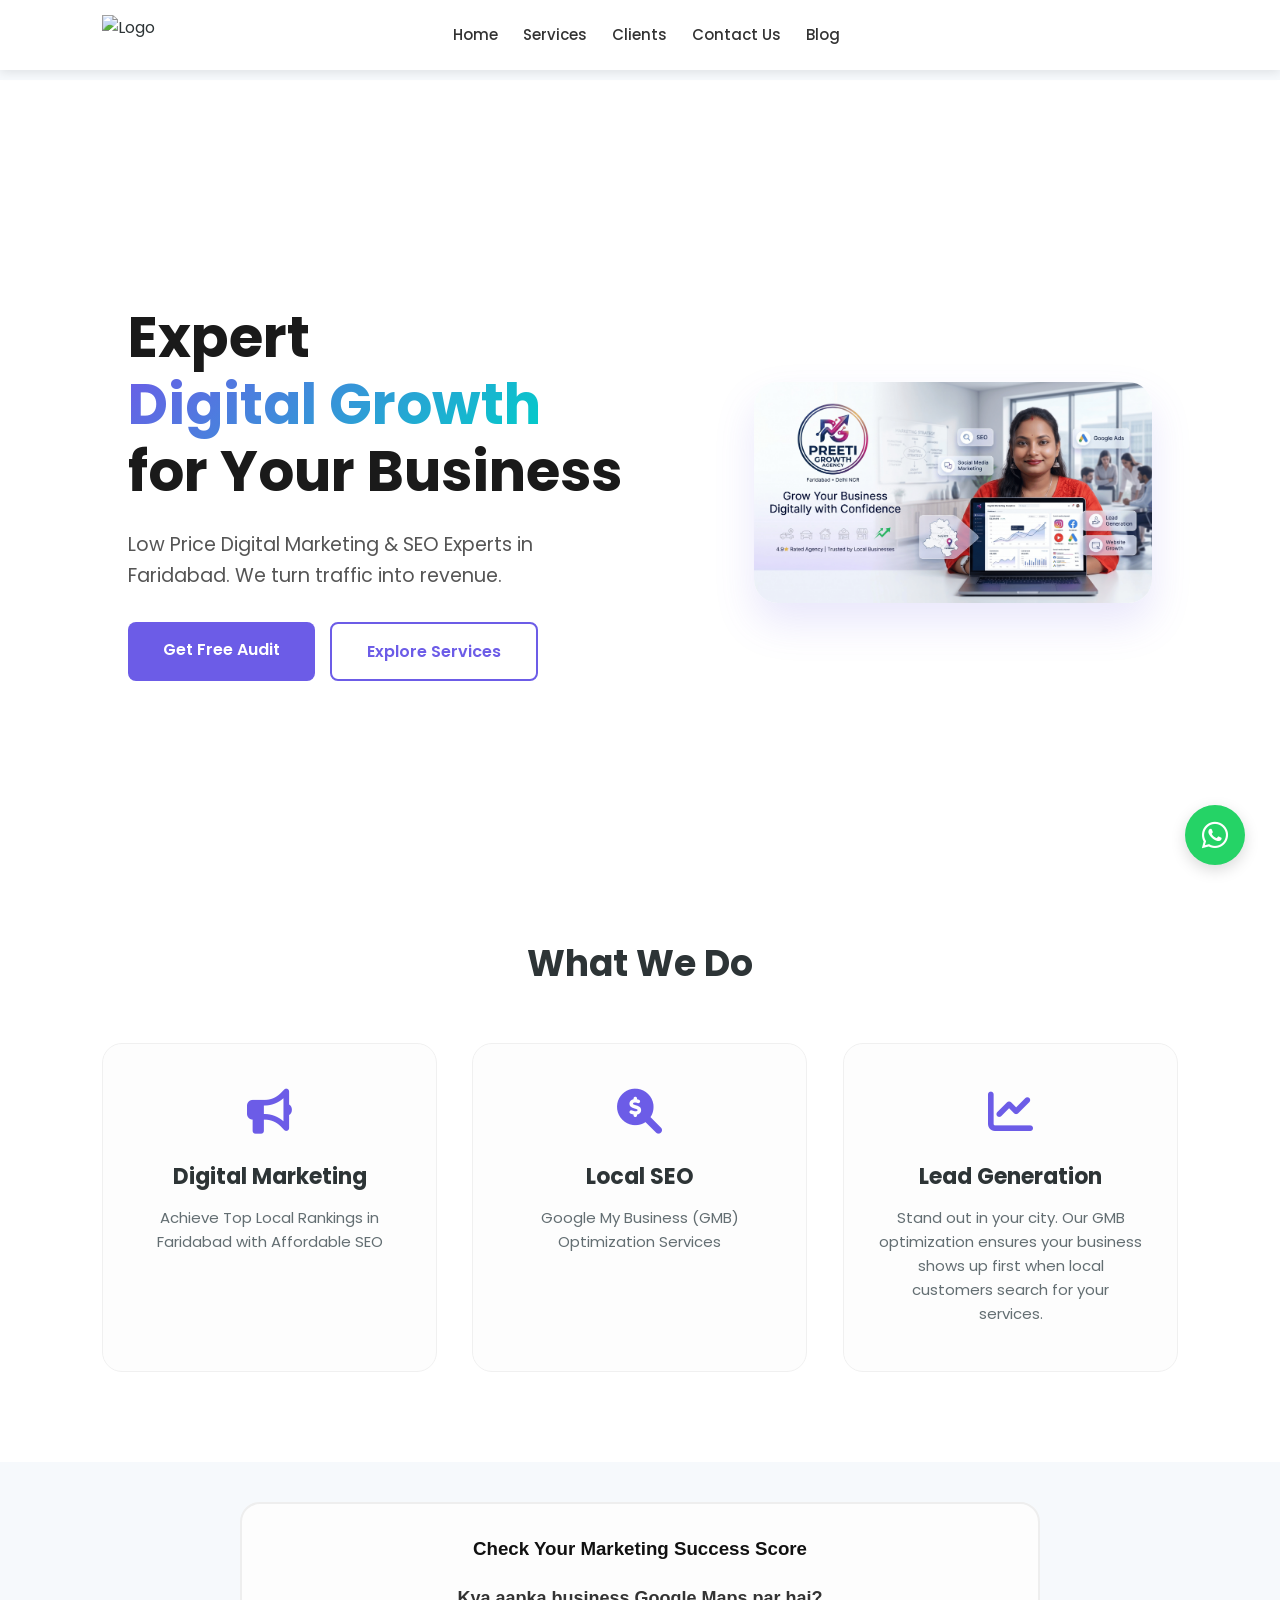
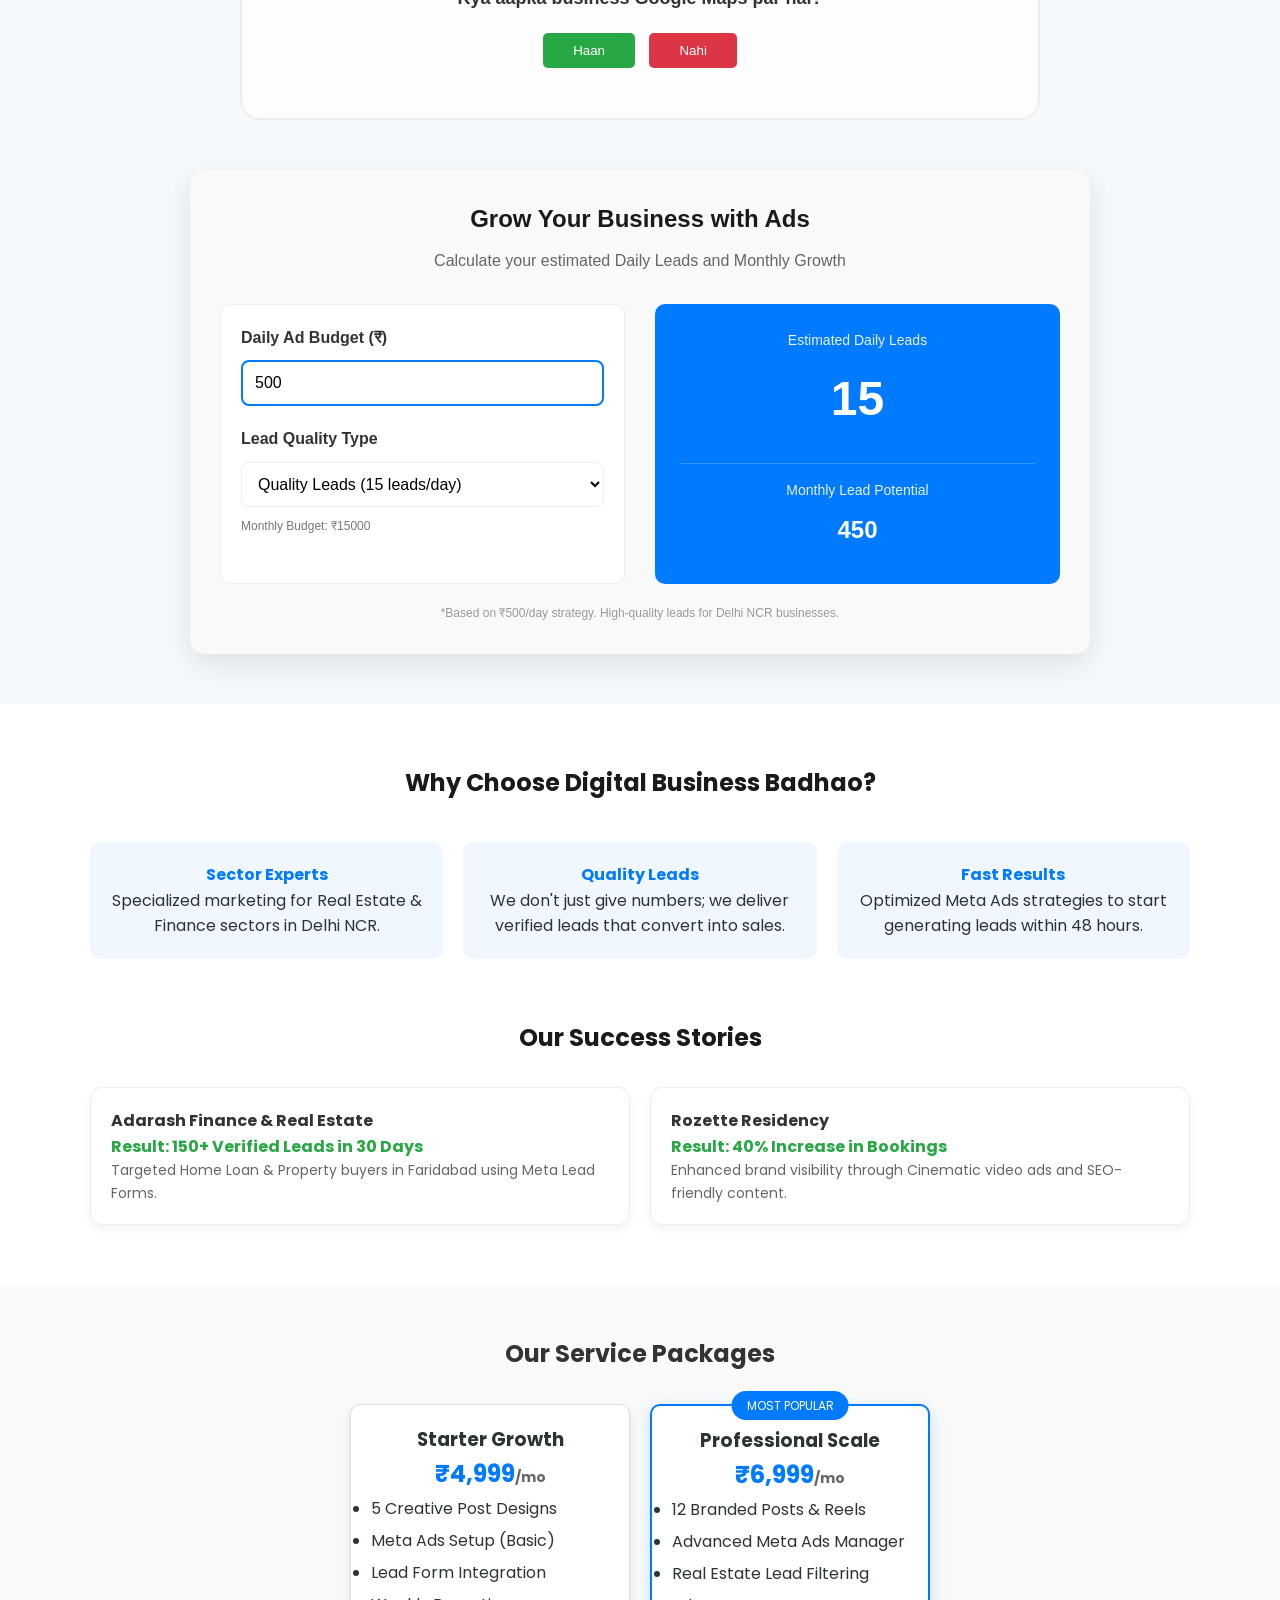
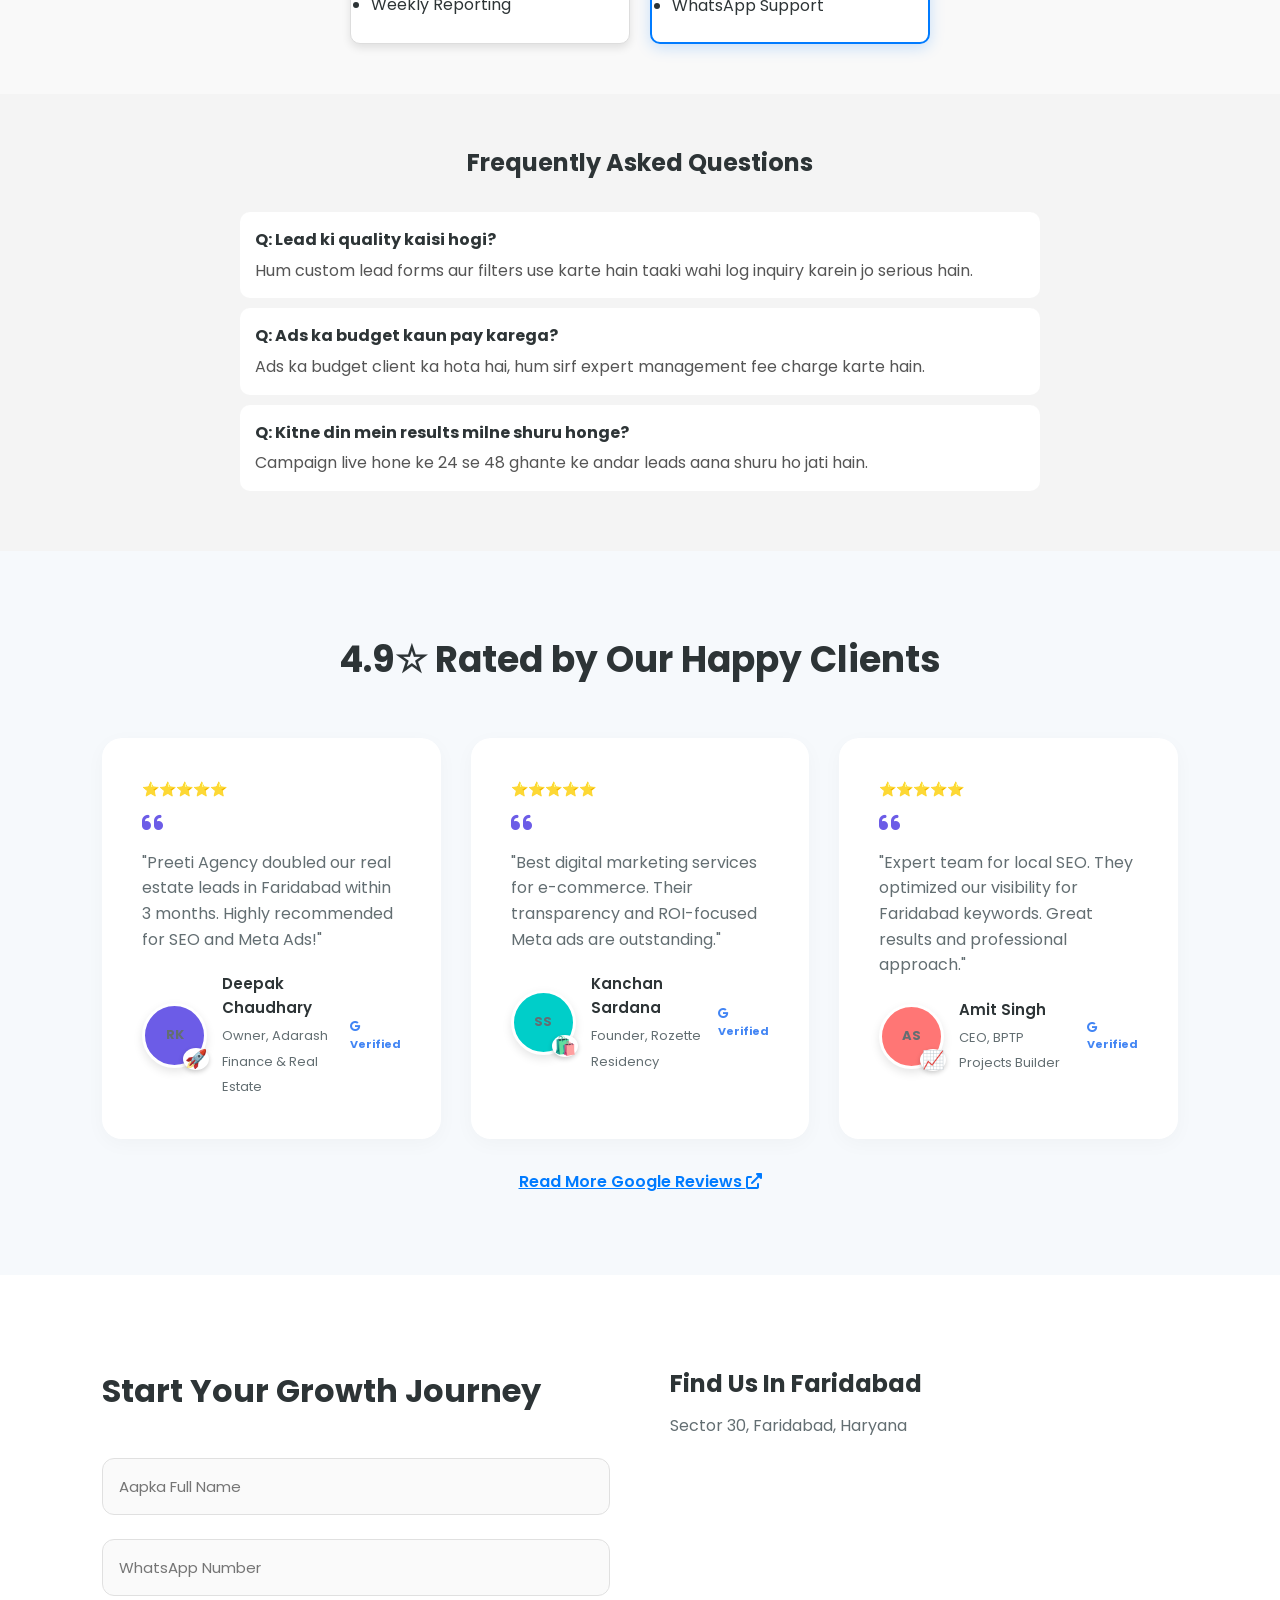
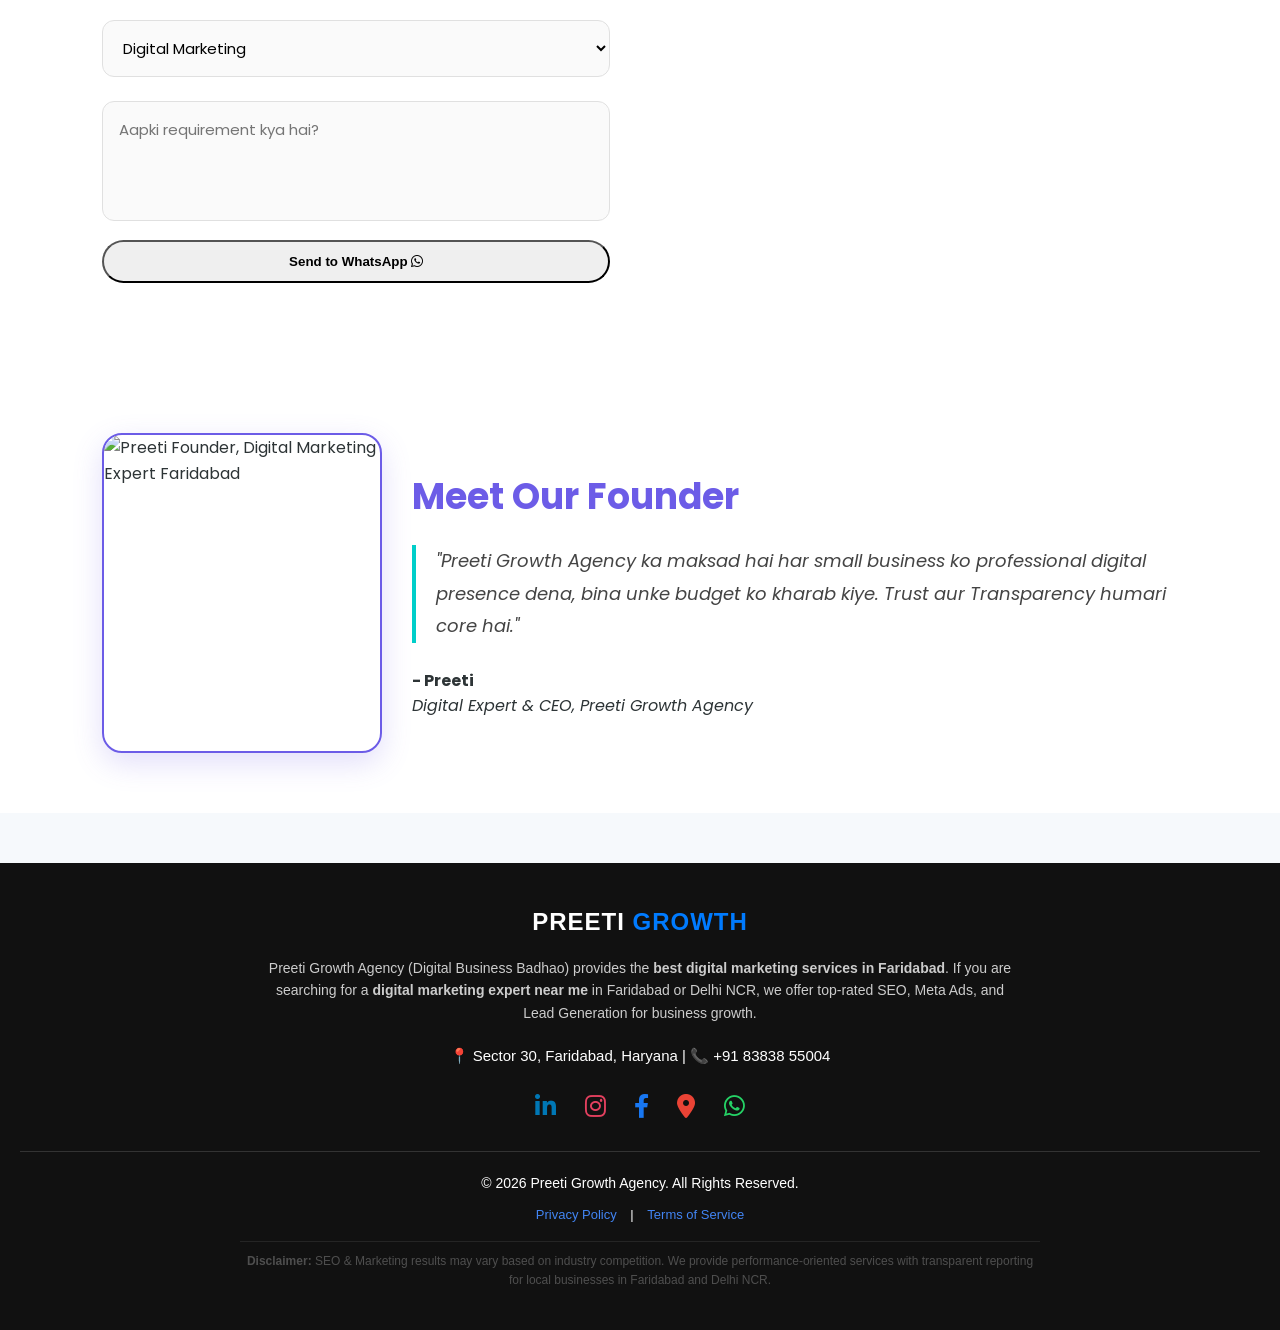
==== index.html @ 0ec77d04 "Update index.html" ====
<!DOCTYPE html>
<html lang="hi">

<head>
    <!--
=======================================================
  PREETI GROWTH AGENCY — SEO HEAD TAGS
  Yeh poora block apni index.html ki <head> tag mein
  paste karo — existing <title> tag ke UPAR.
=======================================================
-->


<!-- ✅ 1. PRIMARY SEO META TAGS -->
<meta charset="UTF-8" />
<meta name="viewport" content="width=device-width, initial-scale=1.0" />

<title>Best Digital Marketing Agency in Faridabad | SEO & Lead Generation | Preeti Growth Agency</title>

<meta name="description" content="Faridabad ki #1 Digital Marketing Agency — Local SEO, Meta Ads aur Lead Generation mein expert. Real Estate & Finance businesses ke liye verified leads 48 ghante mein. Free SEO Audit call karein: +91 83838 55004." />

<meta name="keywords" content="digital marketing agency Faridabad, SEO expert Faridabad, local SEO Delhi NCR, Meta Ads Faridabad, Google My Business optimization, real estate leads Faridabad, lead generation Delhi NCR, digital marketing expert near me" />

<meta name="author" content="Preeti — Preeti Growth Agency" />
<meta name="robots" content="index, follow, max-snippet:-1, max-image-preview:large, max-video-preview:-1" />
<meta name="theme-color" content="#1a56db" />

<!-- ✅ 2. CANONICAL URL — Duplicate content se bachao -->
<link rel="canonical" href="https://digital-business-badhao.github.io/preeti-growth-agency/" />

<!-- ✅ 3. SITEMAP REFERENCE -->
<link rel="sitemap" type="application/xml" href="https://digital-business-badhao.github.io/preeti-growth-agency/sitemap.xml" />

<!-- ✅ 4. OPEN GRAPH TAGS — WhatsApp, Facebook, LinkedIn sharing ke liye -->
<meta property="og:type" content="website" />
<meta property="og:site_name" content="Preeti Growth Agency" />
<meta property="og:title" content="Best Digital Marketing Agency in Faridabad | Preeti Growth Agency" />
<meta property="og:description" content="Faridabad ki #1 Digital Marketing Agency — Local SEO, Meta Ads aur Lead Generation. Real Estate & Finance ke liye verified leads 48 ghante mein. Free Audit lein!" />
<meta property="og:url" content="https://digital-business-badhao.github.io/preeti-growth-agency/" />
<meta property="og:image" content="https://digital-business-badhao.github.io/preeti-growth-agency/hero.png" />
<meta property="og:image:width" content="1200" />
<meta property="og:image:height" content="630" />
<meta property="og:locale" content="hi_IN" />

<!-- ✅ 5. TWITTER CARD TAGS -->
<meta name="twitter:card" content="summary_large_image" />
<meta name="twitter:title" content="Best Digital Marketing Agency in Faridabad | Preeti Growth Agency" />
<meta name="twitter:description" content="Local SEO, Meta Ads aur Lead Generation — Faridabad aur Delhi NCR mein. 48 ghante mein leads. Free Audit!" />
<meta name="twitter:image" content="https://digital-business-badhao.github.io/preeti-growth-agency/hero.png" />

<!-- ✅ 6. GEO META TAGS — Local SEO ke liye extra boost -->
<meta name="geo.region" content="IN-HR" />
<meta name="geo.placename" content="Faridabad, Haryana" />
<meta name="geo.position" content="28.4089;77.3178" />
<meta name="ICBM" content="28.4089, 77.3178" />

<!-- ✅ 7. LOCALBUSINESS SCHEMA — Google Local Search ke liye SABSE IMPORTANT -->
<script type="application/ld+json">
{
  "@context": "https://schema.org",
  "@type": "LocalBusiness",
  "@id": "https://digital-business-badhao.github.io/preeti-growth-agency/#business",
  "name": "Preeti Growth Agency",
  "alternateName": "Digital Business Badhao",
  "description": "Preeti Growth Agency Faridabad ki leading digital marketing agency hai jo Local SEO, Meta Ads, Google My Business optimization aur Lead Generation mein specialize karti hai — khaas taur par Real Estate aur Finance sectors ke liye.",
  "url": "https://digital-business-badhao.github.io/preeti-growth-agency/",
  "logo": "https://digital-business-badhao.github.io/preeti-growth-agency/logo.png",
  "image": "https://digital-business-badhao.github.io/preeti-growth-agency/hero.png",
  "telephone": "+918383855004",
  "email": "preetigrowthagency@gmail.com",
  "foundingDate": "2022",
  "priceRange": "₹999 - ₹49,999",
  "currenciesAccepted": "INR",
  "paymentAccepted": "Cash, UPI, Bank Transfer",
"address": {
    "@type": "PostalAddress",
    "streetAddress": "Sector 30 Police Line",
    "addressLocality": "Faridabad",
    "addressRegion": "Haryana",
    "postalCode": "121003",
    "addressCountry": "IN"
  },
  "geo": {
    "@type": "GeoCoordinates",
    "latitude": 28.4089,
    "longitude": 77.3178
  },
  "areaServed": [
    {
      "@type": "City",
      "name": "Faridabad"
    },
    {
      "@type": "City",
      "name": "Delhi"
    },
    {
      "@type": "City",
      "name": "Gurgaon"
    },
    {
      "@type": "State",
      "name": "Delhi NCR"
    }
  ],
  "serviceType": [
    "Digital Marketing",
    "Local SEO",
    "Google My Business Optimization",
    "Meta Ads Management",
    "Lead Generation",
    "Social Media Marketing"
  ],
  "hasOfferCatalog": {
    "@type": "OfferCatalog",
    "name": "Digital Marketing Packages",
    "itemListElement": [
      {
        "@type": "Offer",
        "name": "Starter Growth Package",
        "description": "5 Creative Posts, Meta Ads Setup, Lead Form Integration, Weekly Reporting",
        "price": "4999",
        "priceCurrency": "INR",
        "billingIncrement": "Monthly"
      },
      {
        "@type": "Offer",
        "name": "Professional Scale Package",
        "description": "12 Branded Posts & Reels, Advanced Meta Ads, Real Estate Lead Filtering, WhatsApp Support",
        "price": "6999",
        "priceCurrency": "INR",
        "billingIncrement": "Monthly"
      }
    ]
  },
  "aggregateRating": {
    "@type": "AggregateRating",
    "ratingValue": "4.9",
    "reviewCount": "47",
    "bestRating": "5",
    "worstRating": "1"
  },
  "review": [
    {
      "@type": "Review",
      "author": {"@type": "Person", "name": "Deepak Chaudhary"},
      "reviewRating": {"@type": "Rating", "ratingValue": "5"},
      "reviewBody": "Preeti Agency doubled our real estate leads in Faridabad within 3 months. Highly recommended for SEO and Meta Ads!"
    },
    {
      "@type": "Review",
      "author": {"@type": "Person", "name": "Kanchan Sardana"},
      "reviewRating": {"@type": "Rating", "ratingValue": "5"},
      "reviewBody": "Best digital marketing services. Their transparency and ROI-focused Meta ads are outstanding."
    },
    {
      "@type": "Review",
      "author": {"@type": "Person", "name": "Amit Singh"},
      "reviewRating": {"@type": "Rating", "ratingValue": "5"},
      "reviewBody": "Expert team for local SEO. They optimized our visibility for Faridabad keywords. Great results."
    }
  ],
  "sameAs": [
    "https://wa.me/918383855004",
    "https://share.google/wjvXsc9gwexzBMSoy"
  ],
  "openingHoursSpecification": [
    {
      "@type": "OpeningHoursSpecification",
      "dayOfWeek": ["Monday","Tuesday","Wednesday","Thursday","Friday","Saturday"],
      "opens": "09:00",
      "closes": "19:00"
    }
  ]
}
</script>

<!-- ✅ 8. ORGANIZATION SCHEMA — Brand authority ke liye -->
<script type="application/ld+json">
{
  "@context": "https://schema.org",
  "@type": "Organization",
  "name": "Preeti Growth Agency",
  "url": "https://digital-business-badhao.github.io/preeti-growth-agency/",
  "logo": "https://digital-business-badhao.github.io/preeti-growth-agency/logo.png",
  "contactPoint": {
    "@type": "ContactPoint",
    "telephone": "+918383855004",
    "contactType": "customer service",
    "areaServed": "IN",
    "availableLanguage": ["Hindi", "English"]
  },
  "founder": {
    "@type": "Person",
    "name": "Preeti",
    "jobTitle": "Digital Expert & CEO",
    "image": "https://digital-business-badhao.github.io/preeti-growth-agency/founder.png",
    "worksFor": {
      "@type": "Organization",
      "name": "Preeti Growth Agency"
    }
  }
}
</script>

<!-- ✅ 9. FAQPAGE SCHEMA — Google Featured Snippets ke liye -->
<script type="application/ld+json">
{
  "@context": "https://schema.org",
  "@type": "FAQPage",
  "mainEntity": [
    {
      "@type": "Question",
      "name": "Lead ki quality kaisi hogi?",
      "acceptedAnswer": {
        "@type": "Answer",
        "text": "Hum custom lead forms aur filters use karte hain taaki wahi log inquiry karein jo serious hain. Har lead verify ki jaati hai aur sirf interested buyers aaptak pahunchte hain."
      }
    },
    {
      "@type": "Question",
      "name": "Ads ka budget kaun pay karega?",
      "acceptedAnswer": {
        "@type": "Answer",
        "text": "Ads ka budget client ka apna hota hai — aap directly Facebook ya Google ko pay karte hain. Preeti Growth Agency sirf expert management fee charge karti hai. Koi hidden charges nahi."
      }
    },
    {
      "@type": "Question",
      "name": "Kitne din mein results milne shuru honge?",
      "acceptedAnswer": {
        "@type": "Answer",
        "text": "Meta Ads campaign live hone ke 24 se 48 ghante ke andar leads aana shuru ho jati hain. Local SEO ke results 30 se 90 din mein dikhna shuru hote hain."
      }
    },
    {
      "@type": "Question",
      "name": "Kya Preeti Growth Agency Faridabad mein based hai?",
      "acceptedAnswer": {
        "@type": "Answer",
        "text": "Haan, Preeti Growth Agency Sector 30, Faridabad, Haryana mein based hai aur poore Delhi NCR mein services provide karti hai."
      }
    }
  ]
}
</script>
<!-- ======= END OF SEO HEAD TAGS ======= -->
    <meta charset="UTF-8">
    <meta name="viewport" content="width=device-width, initial-scale=1.0">

    <title>Best Digital Marketing Services in Faridabad & Delhi NCR | Preeti Growth Agency</title>

    <link rel="canonical" href="https://digital-business-badhao.github.io/preeti-growth-agency/" />
    <meta name="description" content="Looking for the best digital marketing services in Faridabad? Preeti Growth Agency provides top-rated SEO, Meta Ads, and Lead Generation in Delhi NCR.">
    <meta name="keywords" content="Best digital marketing services in Faridabad, SEO expert Faridabad, Preeti Growth Agency, Lead Generation Faridabad">
    <meta name="google-site-verification" content="google980b5b5f5183d92d.html" />

    <meta property="og:title" content="Preeti Growth Agency | Marketing & SEO Services">
    <meta property="og:description" content="Get high-quality leads for your real estate and finance business with our expert digital marketing services.">
    <meta property="og:image" content="https://digital-business-badhao.github.io/preeti-growth-agency/og-image.png">
    <meta property="og:url" content="https://digital-business-badhao.github.io/preeti-growth-agency/">
    <meta property="og:type" content="website">

    <link rel="icon" type="image/x-icon" href="favicon.ico">

    <link rel="preconnect" href="https://fonts.googleapis.com">
    <link rel="preconnect" href="https://fonts.gstatic.com" crossorigin>
    <link href="https://fonts.googleapis.com/css2?family=Poppins:wght@300;400;600;700&display=swap" rel="stylesheet">
    
    <link rel="stylesheet" href="https://cdnjs.cloudflare.com/ajax/libs/font-awesome/6.0.0/css/all.min.css">
    <link href="https://unpkg.com/aos@2.3.1/dist/aos.css" rel="stylesheet">
    <link rel="stylesheet" href="style.css">

    <script async src="https://www.googletagmanager.com/gtag/js?id=G-XXXXXXXXXX"></script>
    <script>
        window.dataLayer = window.dataLayer || [];
        function gtag() { dataLayer.push(arguments); }
        gtag('js', new Date());
        gtag('config', 'G-XXXXXXXXXX');
    </script>

    <script type="application/ld+json">
    [
      {
        "@context": "https://schema.org",
        "@type": "LocalBusiness",
        "name": "Digital Business Badhao - Preeti Growth Agency",
        "image": "https://digital-business-badhao.github.io/preeti-growth-agency/logo.png",
        "url": "https://digital-business-badhao.github.io/preeti-growth-agency/",
        "telephone": "+91 83838 55004",
        "priceRange": "₹999 - ₹49,999",
        "currenciesAccepted": "INR"
        "address": {
          "@type": "PostalAddress",
          "streetAddress": "Sec 30 Police Line Tower No 7, Near Cid Building",
          "addressLocality": "Faridabad",
          "addressRegion": "Haryana",
          "postalCode": "121003",
          "addressCountry": "IN"
        },
        "geo": {
          "@type": "GeoCoordinates",
          "latitude": "28.4171529",
          "longitude": "77.3095956"
        },
        "aggregateRating": {
          "@type": "AggregateRating",
          "ratingValue": "4.9",
          "reviewCount": "925"
        },
        "sameAs": [
          "https://www.facebook.com/share/1DQxj7EZkw/",
          "https://www.instagram.com/digital_business_badhao",
          "https://www.linkedin.com/in/preeti-digital-business-badhao-380864380"
        ]
      },
      {
        "@context": "https://schema.org",
        "@type": "FAQPage",
        "mainEntity": [
          {
            "@type": "Question",
            "name": "What digital marketing services do you provide in Faridabad?",
            "acceptedAnswer": {
              "@type": "Answer",
              "text": "We provide expert SEO, Social Media Marketing, Meta Ads, and Local SEO services designed to generate high-quality leads."
            }
          }
        ]
      }
    ]
    </script>
</head>
    <!-- ===== NAVBAR ===== -->
   <nav class="navbar" style="display: flex; justify-content: space-between; align-items: center; padding: 15px 8%; background: #fff; position: fixed; width: 100%; top: 0; left: 0; z-index: 1000; box-shadow: 0 2px 10px rgba(0,0,0,0.1); box-sizing: border-box;">
    
    <div class="logo-container" style="flex: 0 0 auto;">
        <img src="logo.png" alt="Logo" style="height: 40px;">
    </div>

    <ul class="nav-links" style="display: flex; list-style: none; gap: 25px; margin: 0 auto; padding: 0;">
        <li><a href="#home" style="text-decoration: none; color: #333; font-weight: 500;">Home</a></li>
        <li><a href="#services" style="text-decoration: none; color: #333; font-weight: 500;">Services</a></li>
        <li><a href="#testimonials" style="text-decoration: none; color: #333; font-weight: 500;">Clients</a></li>
        <li><a href="contact.html" style="text-decoration: none; color: #333; font-weight: 500;">Contact Us</a></li>
        <li><a href="blog.html" style="text-decoration: none; color: #333; font-weight: 500;">Blog</a></li>
    </ul>

    <div style="width: 40px;" class="nav-spacer"></div>
</nav>
    
    <!-- ===== HERO ===== -->
  <section id="home" class="hero"
    style="display: flex; align-items: center; justify-content: space-between; flex-wrap: nowrap; padding: 120px 10% 60px; gap: 30px; background: #ffffff;">

    <div class="hero-content" style="flex: 1.2; min-width: 320px;">
        <h1 style="font-size: 3.5rem; color: #1a1a1a; line-height: 1.2; margin-bottom: 20px;">
            Expert <br>
            <span style="color: #6c5ce7;">Digital Growth</span><br>
            for Your Business
        </h1>
        <p style="font-size: 1.2rem; color: #555; margin-bottom: 30px; max-width: 500px;">
            Low Price Digital Marketing & SEO Experts in Faridabad. We turn traffic into revenue.
        </p>

        <div class="hero-btns" style="display: flex; gap: 15px; flex-wrap: wrap;">
            <a href="#contact" class="btn-primary"
                style="padding: 15px 35px; background: #6c5ce7; color: white; border-radius: 8px; text-decoration: none; font-weight: 600; transition: 0.3s;">Get
                Free Audit</a>
            <a href="#services" class="btn-secondary"
                style="padding: 15px 35px; border: 2px solid #6c5ce7; color: #6c5ce7; border-radius: 8px; text-decoration: none; font-weight: 600; transition: 0.3s;">Explore
                Services</a>
        </div>
    </div> <div class="hero-image" data-aos="fade-left" style="flex: 0.8; display: flex; justify-content: flex-end;">
        <img src="hero.png" alt="Preeti Founder, Digital Marketing Expert Faridabad" 
             style="width: 100%; max-width: 480px; border-radius: 24px; box-shadow: 0 20px 40px rgba(108, 92, 231, 0.15);">
    </div>

    <style>
        /* Mobile View Fix */
        @media (max-width: 991px) {
            .hero {
                flex-wrap: wrap !important;
                padding: 120px 5% 40px !important;
                text-align: center;
            }
            .hero-content {
                margin-bottom: 40px;
                flex: 1 1 100%;
            }
            .hero-image {
                justify-content: center !important;
                flex: 1 1 100%;
            }
            .hero-btns {
                justify-content: center;
            }
            h1 {
                font-size: 2.5rem !important;
            }
        }
    </style>
</section>
    <!-- ===== SERVICES ===== -->
    <section id="services" class="services">
        <h2 data-aos="fade-down">What We Do</h2>
        <div class="service-container">
            <div class="service-card" data-aos="flip-left">
                <i class="fas fa-bullhorn"></i>
                <h3>Digital Marketing</h3>
                <p>Achieve Top Local Rankings in Faridabad with Affordable SEO</p>
            </div>
            <div class="service-card" data-aos="flip-left" data-aos-delay="100">
                <i class="fas fa-search-dollar"></i>
                <h3>Local SEO</h3>
                <p>Google My Business (GMB) Optimization Services</p>
            </div>
            <div class="service-card" data-aos="flip-left" data-aos-delay="200">
                <i class="fas fa-chart-line"></i>
                <h3>Lead Generation</h3>
                <p>Stand out in your city. Our GMB optimization ensures your business shows up first when local customers search for your services.</p>
            </div>
        </div>
    </section>

    <!-- ===== MARKETING QUIZ ===== -->
    <section
        style="max-width: 800px; margin: 40px auto; padding: 30px; background: #fdfdfd; border: 2px solid #eee; border-radius: 20px; font-family: sans-serif; box-sizing: border-box;">
        <h3 style="text-align: center; color: #111;">Check Your Marketing Success Score</h3>
        <div id="quiz-container">
            <div id="question-box" style="text-align: center; padding: 20px;">
                <p id="question-text" style="font-size: 18px; font-weight: bold; color: #333;">Kya aapka business Google
                    Maps par hai?</p>
                <div style="margin-top: 20px;">
                    <button onclick="nextQuestion(20)"
                        style="padding: 10px 30px; background: #28a745; color: white; border: none; border-radius: 5px; cursor: pointer; margin-right: 10px;">Haan</button>
                    <button onclick="nextQuestion(0)"
                        style="padding: 10px 30px; background: #dc3545; color: white; border: none; border-radius: 5px; cursor: pointer;">Nahi</button>
                </div>
            </div>
        </div>
        <div id="score-result" style="display:none; text-align: center; padding: 20px;">
            <h2 style="color: #007bff;">Aapka Score: <span id="final-score">0</span>%</h2>
            <p id="score-msg" style="color: #555;"></p>
            <!-- ✅ Real phone number added -->
            <a href="tel:+918383855004"
                style="display: inline-block; margin-top: 15px; padding: 12px 25px; background: #111; color: #fff; text-decoration: none; border-radius: 5px; font-weight: bold;">Free
                Audit Call Book Karein</a>
        </div>
    </section>

    <!-- ===== ROI CALCULATOR ===== -->
    <section
        style="max-width: 900px; width: 100%; margin: 50px auto; padding: 30px; background: #f9f9f9; border-radius: 15px; box-shadow: 0 10px 30px rgba(0,0,0,0.1); font-family: sans-serif; box-sizing: border-box;">
        <div style="text-align: center; margin-bottom: 30px;">
            <h2 style="color: #1a1a1a; margin-bottom: 10px;">Grow Your Business with Ads</h2>
            <p style="color: #666;">Calculate your estimated Daily Leads and Monthly Growth</p>
        </div>
        <div style="display: grid; grid-template-columns: repeat(auto-fit, minmax(250px, 1fr)); gap: 30px;">
            <div style="background: #fff; padding: 20px; border-radius: 10px; border: 1px solid #eee;">
                <label style="display: block; font-weight: bold; margin-bottom: 10px; color: #333;">Daily Ad Budget
                    (₹)</label>
                <input type="number" id="budget" value="500" oninput="calculateROI()"
                    style="width: 100%; padding: 12px; border: 2px solid #007bff; border-radius: 8px; font-size: 16px; box-sizing: border-box; outline: none;">
                <label
                    style="display: block; font-weight: bold; margin-top: 20px; margin-bottom: 10px; color: #333;">Lead
                    Quality Type</label>
                <select id="quality" onchange="calculateROI()"
                    style="width: 100%; padding: 12px; border: 1px solid #eee; border-radius: 8px; font-size: 16px; background: white;">
                    <option value="33.33" selected>Quality Leads (15 leads/day)</option>
                    <option value="100">Premium Real Estate (5 leads/day)</option>
                    <option value="166.66">Ultra-Premium Buyers (3 leads/day)</option>
                </select>
                <p style="font-size: 12px; color: #777; margin-top: 10px;">Monthly Budget: ₹<span
                        id="monthly-budget">15000</span></p>
            </div>
            <div
                style="background: #007bff; color: white; padding: 25px; border-radius: 10px; text-align: center; display: flex; flex-direction: column; justify-content: center;">
                <p style="margin: 0; font-size: 14px; opacity: 0.9;">Estimated Daily Leads</p>
                <h2 id="leads-output" style="margin: 10px 0; font-size: 48px;">15</h2>
                <hr style="border: 0; border-top: 1px solid rgba(255,255,255,0.2); width: 100%; margin: 15px 0;">
                <p style="margin: 0; font-size: 14px; opacity: 0.9;">Monthly Lead Potential</p>
                <h2 id="monthly-output" style="margin: 10px 0;">450</h2>
            </div>
        </div>
        <p style="text-align: center; font-size: 12px; color: #999; margin-top: 20px;">*Based on ₹500/day strategy.
            High-quality leads for Delhi NCR businesses.</p>
    </section>

    <!-- ===== WHY CHOOSE US ===== -->
    <section style="padding: 60px 20px; background: #ffffff; font-family: 'Poppins', sans-serif;">
        <div style="max-width: 1100px; margin: auto;">
            <h2 style="text-align: center; color: #1a1a1a; margin-bottom: 40px;">Why Choose Digital Business Badhao?
            </h2>
            <div style="display: flex; flex-wrap: wrap; gap: 20px; justify-content: center; margin-bottom: 60px;">
                <div
                    style="flex: 1; min-width: 250px; padding: 20px; border-radius: 10px; background: #f0f7ff; text-align: center;">
                    <h4 style="color: #007bff;">Sector Experts</h4>
                    <p>Specialized marketing for Real Estate & Finance sectors in Delhi NCR.</p>
                </div>
                <div
                    style="flex: 1; min-width: 250px; padding: 20px; border-radius: 10px; background: #f0f7ff; text-align: center;">
                    <h4 style="color: #007bff;">Quality Leads</h4>
                    <p>We don't just give numbers; we deliver verified leads that convert into sales.</p>
                </div>
                <div
                    style="flex: 1; min-width: 250px; padding: 20px; border-radius: 10px; background: #f0f7ff; text-align: center;">
                    <h4 style="color: #007bff;">Fast Results</h4>
                    <p>Optimized Meta Ads strategies to start generating leads within 48 hours.</p>
                </div>
            </div>

            <h2 style="text-align: center; color: #1a1a1a; margin-bottom: 30px;">Our Success Stories</h2>
            <div style="display: grid; grid-template-columns: repeat(auto-fit, minmax(300px, 1fr)); gap: 20px;">
                <div
                    style="border: 1px solid #eee; border-radius: 12px; overflow: hidden; background: #fff; box-shadow: 0 4px 10px rgba(0,0,0,0.05);">
                    <div style="padding: 20px;">
                        <h4 style="margin: 0; color: #333;">Adarash Finance & Real Estate</h4>
                        <p style="color: #28a745; font-weight: bold;">Result: 150+ Verified Leads in 30 Days</p>
                        <p style="font-size: 14px; color: #666;">Targeted Home Loan & Property buyers in Faridabad using
                            Meta Lead Forms.</p>
                    </div>
                </div>
                <div
                    style="border: 1px solid #eee; border-radius: 12px; overflow: hidden; background: #fff; box-shadow: 0 4px 10px rgba(0,0,0,0.05);">
                    <div style="padding: 20px;">
                        <h4 style="margin: 0; color: #333;">Rozette Residency</h4>
                        <p style="color: #28a745; font-weight: bold;">Result: 40% Increase in Bookings</p>
                        <p style="font-size: 14px; color: #666;">Enhanced brand visibility through Cinematic video ads
                            and SEO-friendly content.</p>
                    </div>
                </div>
            </div>
        </div>
    </section>

    <!-- ===== PRICING ===== -->
    <section id="pricing" style="padding: 50px 20px; text-align: center; background: #f9f9f9;">
        <h2 style="color: #333;">Our Service Packages</h2>
        <div style="display: flex; flex-wrap: wrap; justify-content: center; gap: 20px; margin-top: 30px;">
            <div
                style="border: 1px solid #ddd; padding: 20px; width: 280px; border-radius: 10px; background: white; box-shadow: 0 4px 8px rgba(0,0,0,0.1);">
                <h3>Starter Growth</h3>
                <p style="font-size: 24px; font-weight: bold; color: #007bff;">₹4,999<span
                        style="font-size: 14px; color: #666;">/mo</span></p>
                <ul style="text-align: left; line-height: 2;">
                    <li>5 Creative Post Designs</li>
                    <li>Meta Ads Setup (Basic)</li>
                    <li>Lead Form Integration</li>
                    <li>Weekly Reporting</li>
                </ul>
            </div>
            <div
                style="border: 2px solid #007bff; padding: 20px; width: 280px; border-radius: 10px; background: white; box-shadow: 0 4px 15px rgba(0,123,255,0.2); position: relative;">
                <span
                    style="position: absolute; top: -15px; left: 50%; transform: translateX(-50%); background: #007bff; color: white; padding: 5px 15px; border-radius: 20px; font-size: 12px;">MOST
                    POPULAR</span>
                <h3>Professional Scale</h3>
                <p style="font-size: 24px; font-weight: bold; color: #007bff;">₹6,999<span
                        style="font-size: 14px; color: #666;">/mo</span></p>
                <ul style="text-align: left; line-height: 2;">
                    <li>12 Branded Posts & Reels</li>
                    <li>Advanced Meta Ads Manager</li>
                    <li>Real Estate Lead Filtering</li>
                    <li>WhatsApp Support</li>
                </ul>
            </div>
        </div>
    </section>

    <!-- ===== FAQ ===== -->
    <section style="padding: 50px 20px; background: #f4f4f4;">
        <div style="max-width: 800px; margin: auto;">
            <h2 style="text-align: center; margin-bottom: 30px;">Frequently Asked Questions</h2>
            <div style="background: white; border-radius: 10px; padding: 15px; margin-bottom: 10px;">
                <strong>Q: Lead ki quality kaisi hogi?</strong>
                <p style="margin-top: 5px; color: #555;">Hum custom lead forms aur filters use karte hain taaki wahi log
                    inquiry karein jo serious hain.</p>
            </div>
            <div style="background: white; border-radius: 10px; padding: 15px; margin-bottom: 10px;">
                <strong>Q: Ads ka budget kaun pay karega?</strong>
                <p style="margin-top: 5px; color: #555;">Ads ka budget client ka hota hai, hum sirf expert management
                    fee charge karte hain.</p>
            </div>
            <div style="background: white; border-radius: 10px; padding: 15px; margin-bottom: 10px;">
                <strong>Q: Kitne din mein results milne shuru honge?</strong>
                <p style="margin-top: 5px; color: #555;">Campaign live hone ke 24 se 48 ghante ke andar leads aana shuru
                    ho jati hain.</p>
            </div>
        </div>
    </section>

    <!-- ===== TESTIMONIALS ===== -->
    <section id="testimonials" class="testimonials">
        <h2 data-aos="fade-up">4.9☆ Rated by Our Happy Clients</h2>
        <div class="testimonial-container">
            <div class="testimonial-card" data-aos="fade-up" data-aos-delay="100">
                <div class="rating-stars">⭐⭐⭐⭐⭐</div>
                <i class="fas fa-quote-left"></i>
                <p>"Preeti Agency doubled our real estate leads in Faridabad within 3 months. Highly recommended for SEO
                    and Meta Ads!"</p>
                <div class="client-info">
                    <div class="client-avatar avatar-1"><span>RK</span>
                        <div class="emoji">🚀</div>
                    </div>
                    <div>
                        <h4>Deepak Chaudhary</h4>
                        <span>Owner, Adarash Finance & Real Estate</span>
                    </div>
                    <div class="google-verify"><i class="fab fa-google"></i> Verified</div>
                </div>
            </div>

            <div class="testimonial-card" data-aos="fade-up" data-aos-delay="200">
                <div class="rating-stars">⭐⭐⭐⭐⭐</div>
                <i class="fas fa-quote-left"></i>
                <p>"Best digital marketing services for e-commerce. Their transparency and ROI-focused Meta ads are
                    outstanding."</p>
                <div class="client-info">
                    <div class="client-avatar avatar-2"><span>SS</span>
                        <div class="emoji">🛍️</div>
                    </div>
                    <div>
                        <h4>Kanchan Sardana</h4>
                        <span>Founder, Rozette Residency</span>
                    </div>
                    <div class="google-verify"><i class="fab fa-google"></i> Verified</div>
                </div>
            </div>

            <div class="testimonial-card" data-aos="fade-up" data-aos-delay="300">
                <div class="rating-stars">⭐⭐⭐⭐⭐</div>
                <i class="fas fa-quote-left"></i>
                <p>"Expert team for local SEO. They optimized our visibility for Faridabad keywords. Great results and
                    professional approach."</p>
                <div class="client-info">
                    <div class="client-avatar avatar-3"><span>AS</span>
                        <div class="emoji">📈</div>
                    </div>
                    <div>
                        <h4>Amit Singh</h4>
                        <span>CEO, BPTP Projects Builder </span>
                    </div>
                    <div class="google-verify"><i class="fab fa-google"></i> Verified</div>
                </div>
            </div>
        </div>

        <div class="more-reviews" data-aos="fade-up">
            <a href="https://share.google/wjvXsc9gwexzBMSoy" target="_blank" class="btn-trust">
                Read More Google Reviews <i class="fas fa-external-link-alt"></i>
            </a>
        </div>
    </section>

    <!-- ===== CONTACT ===== -->
    <section id="contact" class="contact">
        <div class="contact-box" data-aos="fade-right">
            <h2>Start Your Growth Journey</h2>
            <form id="whatsappForm">
                <input type="text" id="name" placeholder="Aapka Full Name" required>
                <input type="tel" id="phone" placeholder="WhatsApp Number" required>
                <select id="service"
                    style="width: 100%; padding: 16px; margin: 12px 0; border-radius: 12px; border: 1px solid #e0e0e0; outline: none; background: #fafafa;">
                    <option value="Digital Marketing">Digital Marketing</option>
                    <option value="SEO Optimization">SEO Optimization</option>
                    <option value="Lead Generation">Lead Generation</option>
                </select>
                <textarea id="message" placeholder="Aapki requirement kya hai?" required></textarea>
                <button type="button" onclick="sendToWhatsApp()" class="btn-primary" style="width: 100%;">
                    Send to WhatsApp <i class="fab fa-whatsapp"></i>
                </button>
            </form>
        </div>
        <div class="map-box" data-aos="fade-left">
            <h3>Find Us In Faridabad</h3>
            <p>Sector 30, Faridabad, Haryana</p>
            <iframe
                src="https://www.google.com/maps/embed?pb=!1m18!1m12!1m3!1d14032.543419047913!2d77.3117!3d28.3970!2m3!1f0!2f0!3f0!3m2!1i1024!2i768!4f13.1!3m3!1m2!1s0x390cd9f5559f9f1b%3A0x904b12c4d059b04d!2sSector%2030%2C%20Faridabad%2C%20Haryana!5e0!3m2!1sen!2sin!4v1713800000000!5m2!1sen!2sin"
                width="100%" height="320" style="border:0; border-radius:15px; margin-top: 15px;" allowfullscreen=""
                loading="lazy" referrerpolicy="no-referrer-when-downgrade">
            </iframe>
        </div>
    </section>

    <!-- ===== FOUNDER ===== -->
    <section id="founder"
        style="padding: 60px 8%; background: #fff; display: flex; align-items: center; gap: 30px; flex-wrap: wrap; justify-content: center;">
        <img src="founder.png" alt="Preeti Founder, Digital Marketing Expert Faridabad"
            style="width: 280px; height: 320px; object-fit: cover; border-radius: 20px; box-shadow: 0 10px 30px rgba(108, 92, 231, 0.2); border: 2px solid #6c5ce7;">
        <div style="flex: 1; min-width: 300px; text-align: left;">
            <h2 style="color: #6c5ce7; font-size: 36px; margin-bottom: 20px;">Meet Our Founder</h2>
            <p
                style="font-style: italic; font-size: 18px; color: #444; line-height: 1.8; margin-bottom: 25px; padding-left: 20px; border-left: 4px solid #00cec9;">
                "Preeti Growth Agency ka maksad hai har small business ko professional digital presence dena, bina unke
                budget ko kharab kiye. Trust aur Transparency humari core hai."
            </p>
            <p style="font-size: 16px;"><strong>- Preeti</strong><br><em>Digital Expert & CEO, Preeti Growth Agency</em>
            </p>
        </div>
    </section>
    <!-- ===== POPUP ===== -->
    <div id="offerPopup" style="display: none; position: fixed; z-index: 9999; ...">
        <div class="popup-content">
            <span class="close-btn" onclick="closePopup()">&times;</span>
            <div class="popup-left">
                <img src="logo.png" alt="Preeti Founder, Digital Marketing Expert Faridabad">
            </div>
            <div class="popup-right">
                <h2>Rukiye! ✋</h2>
                <p>Apne Business ki <b>Free SEO Audit Report</b> chahiye?</p>
                <ul class="popup-features">
                    <li><i class="fas fa-check"></i> Competitor Analysis</li>
                    <li><i class="fas fa-check"></i> Lead Gen Strategy</li>
                    <li><i class="fas fa-check"></i> 20% Discount on First Month</li>
                </ul>
                <a href="https://wa.me/918383855004?text=I%20want%20Free%20Audit%20Offer" class="btn-primary">Claim My
                    Offer Now!</a>
                <p class="timer">Valid for next 15 minutes only!</p>
            </div>
        </div>
    </div>

    <!-- ===== MOBILE STICKY BAR ===== -->
    <div class="mobile-sticky-bar"
        style="position: fixed; bottom: 0; left: 0; width: 100%; display: flex; z-index: 9999;">
        <a href="tel:+918383855004"
            style="flex: 1; background: #007bff; color: white; text-align: center; padding: 15px; text-decoration: none; font-weight: bold; font-size: 18px;">
            📞 Call Now
        </a>
        <a href="https://wa.me/918383855004"
            style="flex: 1; background: #25d366; color: white; text-align: center; padding: 15px; text-decoration: none; font-weight: bold; font-size: 18px;">
            💬 WhatsApp
        </a>
    </div>
    <style>
        @media (min-width: 768px) {
            .mobile-sticky-bar {
                display: none !important;
            }
        }
    </style>

    <!-- ===== WHATSAPP FLOAT ===== -->
    <a href="https://wa.me/918383855004" class="whatsapp-float" target="_blank">
        <i class="fab fa-whatsapp"></i>
    </a>

    <!-- ===== FOOTER ===== -->
    <footer
        style="background-color: #111; color: #fff; padding: 40px 20px; text-align: center; font-family: sans-serif;">
        <div class="footer-content">
            <div class="footer-logo"
                style="font-size: 24px; font-weight: bold; margin-bottom: 15px; letter-spacing: 1px;">
                PREETI <span style="color: #007bff;">GROWTH</span>
            </div>
            <p style="font-size: 14px; color: #ccc; max-width: 750px; margin: 0 auto 20px; line-height: 1.6;">
                Preeti Growth Agency (Digital Business Badhao) provides the <strong>best digital marketing services in
                    Faridabad</strong>.
                If you are searching for a <strong>digital marketing expert near me</strong> in Faridabad or Delhi NCR,
                we offer top-rated SEO, Meta Ads, and Lead Generation for business growth.
            </p>
            <p style="margin-bottom: 20px; font-size: 15px;">📍 Sector 30, Faridabad, Haryana | 📞 +91 83838 55004</p>
            <div class="social-icons" style="margin-bottom: 25px;">
                <a href="https://www.linkedin.com/in/preeti-digital-business-badhao-380864380" target="_blank"
                    style="color: #0077b5; font-size: 24px; margin: 0 12px; text-decoration: none;"><i
                        class="fab fa-linkedin-in"></i></a>
                <a href="https://www.instagram.com/digital_business_badhao" target="_blank"
                    style="color: #E4405F; font-size: 24px; margin: 0 12px; text-decoration: none;"><i
                        class="fab fa-instagram"></i></a>
                <a href="https://www.facebook.com/share/1DQxj7EZkw/" target="_blank"
                    style="color: #1877F2; font-size: 24px; margin: 0 12px; text-decoration: none;"><i
                        class="fab fa-facebook-f"></i></a>
                <a href="https://share.google/tFlM8lh172dPgn65N" target="_blank"
                    style="color: #EA4335; font-size: 24px; margin: 0 12px; text-decoration: none;"><i
                        class="fa-solid fa-location-dot"></i></a>
                <a href="https://wa.me/918383855004" target="_blank"
                    style="color: #25D366; font-size: 24px; margin: 0 12px; text-decoration: none;"><i
                        class="fab fa-whatsapp"></i></a>
            </div>
        </div>
        <div class="footer-bottom"
            style="border-top: 1px solid #333; padding-top: 20px; margin-top: 20px; text-align: center;">
            <p style="font-size: 14px; margin: 0;">© 2026 Preeti Growth Agency. All Rights Reserved.</p>

            <div style="margin-top: 10px; font-size: 13px;">
                <a href="privacy-policy.html" style="color: #4285F4; text-decoration: none; margin: 0 10px;">Privacy
                    Policy</a> |
                <a href="terms.html" style="color: #4285F4; text-decoration: none; margin: 0 10px;">Terms of Service</a>
            </div>

            <p class="disclaimer"
                style="font-size: 12px; color: #777; margin-top: 15px; max-width: 800px; margin-left: auto; margin-right: auto; line-height: 1.6;">
                <strong>Disclaimer:</strong> SEO & Marketing results may vary based on industry competition.
                We provide performance-oriented services with transparent reporting for local businesses in Faridabad
                and Delhi NCR.
            </p>
        </div>
    </footer>
    <script>
        // ✅ Ye code sabse niche rahega
        window.onload = function() {
            document.body.style.overflow = 'auto';
            document.body.style.height = 'auto';
            document.documentElement.style.overflow = 'auto';
            console.log("Scroll forcefully enabled!");
        };
    </script>

</body> </html>

    <!-- ===================================================
    SCRIPTS — loaded once, at the very end of body
    (✅ No duplicate script tags)
  =================================================== -->
    <script src="https://unpkg.com/aos@2.3.1/dist/aos.js"></script>
    <script src="script.js"></script>

    <script>
        /* ── AOS init ── */
        AOS.init({ once: true });

        /* ── Quiz ── */
        let currentStep = 0;
        let totalScore = 0;
        const questions = [
            "Kya aapka business Google Maps par hai?",
            "Kya aap Facebook/Instagram par ads chalate hain?",
            "Kya aapke paas professional website hai?",
            "Kya aap daily social media post karte hain?",
            "Kya aapke paas verified leads ka data hai?"
        ];
        function nextQuestion(points) {
            totalScore += points;
            currentStep++;
            if (currentStep < questions.length) {
                document.getElementById('question-text').innerText = questions[currentStep];
            } else {
                document.getElementById('question-box').style.display = 'none';
                document.getElementById('score-result').style.display = 'block';
                document.getElementById('final-score').innerText = totalScore;
                document.getElementById('score-msg').innerText = totalScore < 60
                    ? "Aapka business online piche hai! Ise grow karne ki zaroorat hai."
                    : "Aap sahi raste par hain, lekin scale karne ke liye expert help chahiye!";
            }
        }

        /* ── ROI Calculator ── */
        function calculateROI() {
            let dailyBudget = parseFloat(document.getElementById('budget').value) || 0;
            let costPerLead = parseFloat(document.getElementById('quality').value);
            let dailyLeads = dailyBudget > 0 ? Math.floor(dailyBudget / costPerLead) : 0;
            document.getElementById('leads-output').innerText = dailyLeads;
            document.getElementById('monthly-output').innerText = dailyLeads * 30;
            document.getElementById('monthly-budget').innerText = Math.round(dailyBudget * 30);
        }
        calculateROI();

        /* ── WhatsApp Form (with encodeURIComponent for safety) ── */
        function sendToWhatsApp() {
            const name = encodeURIComponent(document.getElementById('name').value.trim());
            const phone = encodeURIComponent(document.getElementById('phone').value.trim());
            const service = encodeURIComponent(document.getElementById('service').value);
            const message = encodeURIComponent(document.getElementById('message').value.trim());
            if (!name || !phone || !message) { alert('Please fill all fields.'); return; }
            const text = `Name: ${name}%0APhone: ${phone}%0AService: ${service}%0AMessage: ${message}`;
            window.open(`https://wa.me/918383855004?text=${text}`, '_blank');
        }

        /* ── Popup ── */
        function closePopup() {
            document.getElementById('offerPopup').style.display = 'none';
        }
        setTimeout(() => {
            const p = document.getElementById('offerPopup');
            if (p) p.style.display = 'flex';
        }, 8000);
    </script>

</body>

</html>
---- style.css ----
/* ============================================================
   Preeti Growth Agency — style.css (cleaned & fixed)
   ============================================================ */

/* ✅ Scroll Unlock Fix */
html, body {
    overflow-x: hidden !important; 
    overflow-y: auto !important;   
    height: auto !important;
}

body {
    padding-top: 80px; /* Isse content navbar ke niche nahi chupega */
}

:root {
    --primary:      #6c5ce7;
    --primary-dark: #5a4bcf;
    --secondary:    #00cec9;
    --dark:         #2d3436;
    --light:        #fefefe;
    --gray:         #636e72;
    --card-bg:      #ffffff;
    --gradient:     linear-gradient(135deg, #6c5ce7, #00cec9);
    --glass:        rgba(255, 255, 255, 0.9);
}

/* ── Reset ── */
*, *::before, *::after {
    margin: 0;
    padding: 0;
    box-sizing: border-box;
}

html {
    scroll-behavior: smooth;
    font-family: 'Poppins', sans-serif;
}

body {
    background-color: #f6f9fc;
    color: var(--dark);
    overflow-x: hidden;
    font-size: 16px;
    line-height: 1.6;
}

img {
    max-width: 100%;
    height: auto;
    display: block;
}

/* ============================================================
   NAVBAR
   ============================================================ */
/* Navbar Container */
nav {
    display: flex;
    justify-content: space-between; 
    align-items: center;
    padding: 15px 8%;
    background: #fff;
    position: fixed;
    width: 100%;
    top: 0;
    left: 0;
    z-index: 1000;
    box-shadow: 0 2px 10px rgba(0, 0, 0, 0.1);
    box-sizing: border-box;
}

/* ✅ CENTER ALIGNMENT: Menu links ko beech mein lane ke liye */
.nav-links {
    display: flex;
    list-style: none;
    gap: 30px;
    margin: 0 auto; /* Yeh links ko center mein rakhta hai */
    padding: 0;
}

/* Links Styling */
.nav-links a {
    text-decoration: none;
    color: #333;
    font-weight: 500;
    font-size: 15px;
    transition: 0.3s;
    white-space: nowrap;
}

.nav-links a:hover {
    color: #6c5ce7; /* Purple Theme Color */
}

/* ✅ Mobile View Fix: Buttons gayab nahi honge */
@media (max-width: 991px) {
    nav {
        flex-direction: column; /* Logo upar, Menu niche */
        padding: 10px 5%;
        text-align: center;
    }

    .nav-links {
        margin: 15px 0 5px 0;
        gap: 15px;
        flex-wrap: wrap; /* Links line tod kar niche aa jayenge */
        justify-content: center;
        width: 100%;
    }

    .nav-links a {
        font-size: 13px;
        padding: 5px 10px;
        background: #f8f9fa; /* Mobile par touch karne mein asani hogi */
        border-radius: 5px;
    }
}

/* Button Fixes for Hero Section */
.btn-primary, .btn-secondary {
    display: inline-block;
    padding: 12px 25px;
    border-radius: 30px;
    font-weight: 600;
    text-decoration: none;
    transition: all 0.3s ease;
}
/* ============================================================
   HERO
   ============================================================ */
.hero {
    display: flex;
    align-items: center;
    justify-content: space-between;
    gap: 40px;
    padding: 100px 8%;
    min-height: 85vh;
}

.hero-content { flex: 1; }

.hero-content h1 {
    font-size: 48px;
    line-height: 1.2;
    font-weight: 700;
}

.hero-content h1 span {
    background: var(--gradient);
    -webkit-background-clip: text;
    -webkit-text-fill-color: transparent;
    background-clip: text;
}

.hero-content p {
    margin: 25px 0;
    font-size: 17px;
    color: var(--gray);
    max-width: 500px;
}

.hero-btns { display: flex; flex-wrap: wrap; gap: 10px; }

.hero-image {
    flex: 1;
    display: flex;
    justify-content: center;
    align-items: center;
    min-width: 280px;
}

.hero-image video {
    width: 100%;
    max-width: 500px;
    border-radius: 20px;
    animation: floating 3s ease-in-out infinite;
}

@keyframes floating {
    0%, 100% { transform: translateY(0); }
    50%       { transform: translateY(-15px); }
}

@media (max-width: 992px) {
    .hero {
        flex-direction: column-reverse;
        text-align: center;
        padding-top: 60px;
        min-height: auto;
    }

    .hero-content p { margin: 20px auto; }
    .hero-content h1 { font-size: 38px; }
    .hero-btns { justify-content: center; }

    .hero-image video {
        max-width: 320px;
        margin-bottom: 30px;
    }
}

/* ============================================================
   SERVICES
   ============================================================ */
.services {
    padding: 90px 8%;
    text-align: center;
    background: #fff;
}

.services h2 {
    margin-bottom: 50px;
    font-size: 36px;
    font-weight: 700;
}

.service-container {
    display: grid;
    grid-template-columns: repeat(auto-fit, minmax(280px, 1fr));
    gap: 35px;
}

.service-card {
    padding: 45px 35px;
    border-radius: 20px;
    background: #fdfdfd;
    border: 1px solid #f0f0f0;
    transition: background 0.4s, color 0.4s, transform 0.4s;
}

.service-card i {
    font-size: 45px;
    color: var(--primary);
    margin-bottom: 25px;
    display: inline-block;
    transition: color 0.4s;
}

.service-card h3 {
    font-size: 22px;
    margin-bottom: 12px;
}

.service-card p {
    color: var(--gray);
    font-size: 15px;
    transition: color 0.4s;
}

.service-card:hover {
    background: var(--gradient);
    color: white;
    transform: translateY(-10px);
}

.service-card:hover i,
.service-card:hover p { color: white; }

/* ============================================================
   TESTIMONIALS
   ============================================================ */
.rating-stars {
    color: #ffcc00;
    font-size: 14px;
    margin-bottom: 10px;
}

.google-verify {
    font-size: 11px;
    color: #4285F4;
    margin-left: auto;
    align-self: center;
    font-weight: bold;
}

.google-verify i {
    margin-right: 3px;
}

.more-reviews {
    text-align: center;
    margin-top: 30px;
}

.btn-trust {
    color: #007bff;
    text-decoration: underline;
    font-weight: 600;
}

.testimonials {
    padding: 80px 8%;
    background-color: #f6f9fc;
}
.testimonials {
    padding: 80px 8%;
    background-color: #f6f9fc;
}

.testimonials h2 {
    text-align: center;
    margin-bottom: 50px;
    font-size: 36px;
    font-weight: 700;
}

.testimonial-container {
    display: grid;
    grid-template-columns: repeat(auto-fit, minmax(300px, 1fr));
    gap: 30px;
}

.testimonial-card {
    background: white;
    padding: 40px;
    border-radius: 20px;
    box-shadow: 0 5px 20px rgba(0, 0, 0, 0.03);
}

.testimonial-card .fa-quote-left {
    color: var(--primary);
    font-size: 24px;
    margin-bottom: 15px;
    display: block;
}

.testimonial-card p { color: var(--gray); }

.client-info {
    display: flex;
    align-items: center;
    margin-top: 20px;
    gap: 15px;
}

.client-avatar {
    width: 65px;
    height: 65px;
    border-radius: 50%;
    display: flex;
    align-items: center;
    justify-content: center;
    font-weight: bold;
    font-size: 20px;
    color: white;
    position: relative;
    border: 3px solid white;
    box-shadow: 0 4px 10px rgba(0, 0, 0, 0.1);
    flex-shrink: 0;
}

.avatar-1 { background-color: #6c5ce7; }
.avatar-2 { background-color: #00cec9; }
.avatar-3 { background-color: #ff7675; }

.client-avatar .emoji {
    position: absolute;
    bottom: -5px;
    right: -5px;
    font-size: 18px;
    background: white;
    border-radius: 50%;
    padding: 2px;
    box-shadow: 0 2px 5px rgba(0, 0, 0, 0.2);
    line-height: 1;
}

.client-info h4 {
    font-size: 15px;
    font-weight: 600;
    margin-bottom: 2px;
}

.client-info span {
    font-size: 13px;
    color: var(--gray);
}

/* ============================================================
   CONTACT
   ============================================================ */
.contact {
    padding: 90px 8%;
    display: flex;
    gap: 60px;
    flex-wrap: wrap;
    background: #fff;
}

.contact-box,
.map-box {
    flex: 1;
    min-width: 300px;
}

.contact-box h2 {
    font-size: 32px;
    margin-bottom: 30px;
}

.map-box h3 {
    font-size: 24px;
    margin-bottom: 10px;
}

.map-box p {
    color: var(--gray);
    margin-bottom: 10px;
}

/* ✅ Fixed: targets form inside .contact only to avoid clashing with inline forms */
.contact form input,
.contact form textarea,
.contact form select {
    width: 100%;
    padding: 16px;
    margin: 12px 0;
    border-radius: 12px;
    border: 1px solid #e0e0e0;
    outline: none;
    background: #fafafa;
    font-family: 'Poppins', sans-serif;
    font-size: 15px;
    transition: border-color 0.3s;
}

.contact form textarea {
    height: 120px;
    resize: none;
}

.contact form input:focus,
.contact form textarea:focus,
.contact form select:focus {
    border-color: var(--primary);
}

@media (max-width: 768px) {
    .contact { gap: 40px; }
}

/* ============================================================
   WHATSAPP FLOAT
   ============================================================ */
.whatsapp-float {
    position: fixed;
    bottom: 90px; /* ✅ raised above mobile sticky bar */
    right: 30px;
    background: #25d366;
    color: white;
    width: 60px;
    height: 60px;
    border-radius: 50%;
    display: flex;
    align-items: center;
    justify-content: center;
    font-size: 30px;
    box-shadow: 0 5px 15px rgba(0, 0, 0, 0.15);
    z-index: 998;
    text-decoration: none;
    transition: transform 0.3s;
}

.whatsapp-float:hover { transform: scale(1.1); }

@media (min-width: 769px) {
    .whatsapp-float { bottom: 35px; right: 35px; }
}

/* ============================================================
   FOOTER
   ============================================================ */
footer {
    display: block;
    width: 100%;
    background: #0d1117;
    color: white;
    padding: 60px 8% 30px;
    margin-top: 50px;
    clear: both;
}

.footer-logo {
    font-size: 24px;
    font-weight: 700;
    margin-bottom: 15px;
    letter-spacing: 1px;
}

.footer-logo span { color: #007bff; }

.social-icons a {
    display: inline-block;
    margin: 0 10px;
    font-size: 22px;
    text-decoration: none;
    transition: transform 0.3s, opacity 0.3s;
}

.social-icons a:hover {
    transform: translateY(-3px);
    opacity: 0.8;
}

.footer-bottom {
    border-top: 1px solid rgba(255, 255, 255, 0.1);
    padding-top: 25px;
    text-align: center;
    margin-top: 30px;
}

.disclaimer {
    font-size: 12px;
    margin-top: 15px;
    opacity: 0.6;
    color: #aaa;
    max-width: 800px;
    margin-left: auto;
    margin-right: auto;
    line-height: 1.6;
}
 /* Footer Legal Links Styling */
    .footer-bottom a {
        color: #4285F4;
        /* Blue color for links */
        text-decoration: none;
        transition: 0.3s;
        font-weight: 500;
    }

    .footer-bottom a:hover {
        color: #ffffff;
        /* Hover karne par white ho jayega */
        text-decoration: underline;
    }

    .disclaimer {
        line-height: 1.6;
        border-top: 1px solid #333;
        padding-top: 10px;
    }

@media (max-width: 768px) {
    /* ✅ extra bottom padding so footer text clears the sticky bar */
    footer { padding: 40px 5% 110px; }
}

/* ============================================================
   POPUP
   ============================================================ */
.popup-overlay {
    position: fixed;
    inset: 0;               /* shorthand for top/right/bottom/left: 0 */
    background: rgba(0, 0, 0, 0.85);
    display: none;
    justify-content: center;
    align-items: center;
    z-index: 99999;
}

.popup-content {
    background: white;
    width: 90%;
    max-width: 600px;
    display: flex;
    flex-direction: row;
    border-radius: 20px;
    position: relative;
    overflow: hidden;
    box-shadow: 0 20px 50px rgba(0, 0, 0, 0.3);
}

.popup-left {
    background: var(--gradient);
    flex: 1;
    display: flex;
    align-items: center;
    justify-content: center;
    padding: 30px 20px;
}

.popup-left img { width: 100px; height: auto; }

.popup-right {
    flex: 1.5;
    padding: 30px;
    text-align: left;
}

.popup-right h2 { font-size: 26px; margin-bottom: 10px; }
.popup-right p  { font-size: 15px; color: #555; }

.popup-features {
    list-style: none;
    margin: 20px 0;
    padding: 0;
}

.popup-features li {
    margin-bottom: 10px;
    font-size: 15px;
    color: #444;
}

.popup-features i {
    color: var(--primary);
    margin-right: 10px;
}

.timer {
    font-size: 12px;
    color: #c0392b;
    margin-top: 15px;
    font-weight: 600;
}

.close-btn {
    position: absolute;
    top: 12px;
    right: 16px;
    font-size: 24px;
    cursor: pointer;
    color: var(--gray);
    line-height: 1;
    background: none;
    border: none;
    transition: color 0.2s;
}

.close-btn:hover { color: var(--dark); }

@media (max-width: 768px) {
    .popup-content {
        flex-direction: column;
        width: 88%;
        max-height: 90vh;
        overflow-y: auto;
    }

    .popup-left {
        padding: 20px;
        min-height: 100px;
    }

    .popup-left img { width: 70px; }

    .popup-right {
        padding: 20px;
        text-align: center;
    }

    .popup-right h2  { font-size: 20px; }
    .popup-right p   { font-size: 13px; }

    .popup-features li {
        font-size: 13px;
        text-align: left;
    }

    .btn-primary {
        width: 100%;
        font-size: 14px;
        padding: 12px;
        text-align: center;
    }

    .close-btn {
        background: white;
        width: 32px;
        height: 32px;
        border-radius: 50%;
        display: flex;
        align-items: center;
        justify-content: center;
        top: 10px;
        right: 10px;
        box-shadow: 0 2px 8px rgba(0, 0, 0, 0.15);
        font-size: 18px;
    }
}
 /* Force image to show */
.hero-image img {
    display: block !important;
    opacity: 1 !important;
    visibility: visible !important;
    width: 100% !important;
    max-width: 500px !important;
    height: auto !important;
}
/* 🚨 ULTIMATE SCROLL FIX 🚨 */
html {
    overflow-y: scroll !important; /* Hamesha scrollbar dikhayega */
    height: auto !important;
}

body {
    overflow-y: auto !important;
    overflow-x: hidden !important;
    height: auto !important;
    position: relative !important;
    touch-action: auto !important; /* Mobile touch scroll ke liye */
}

/* Agar koi invisible layer rok rahi hai toh use hatao */
#offerPopup:not([style*="display: flex"]) {
    pointer-events: none !important;
    display: none !important;
}

/* ============================================================
   MOBILE NAVBAR (Hamburger placeholder)
   ============================================================ */
@media (max-width: 768px) {
    .navbar { padding: 12px 5%; }
    .nav-links { display: none; }  /* Add JS hamburger menu to enable */
}
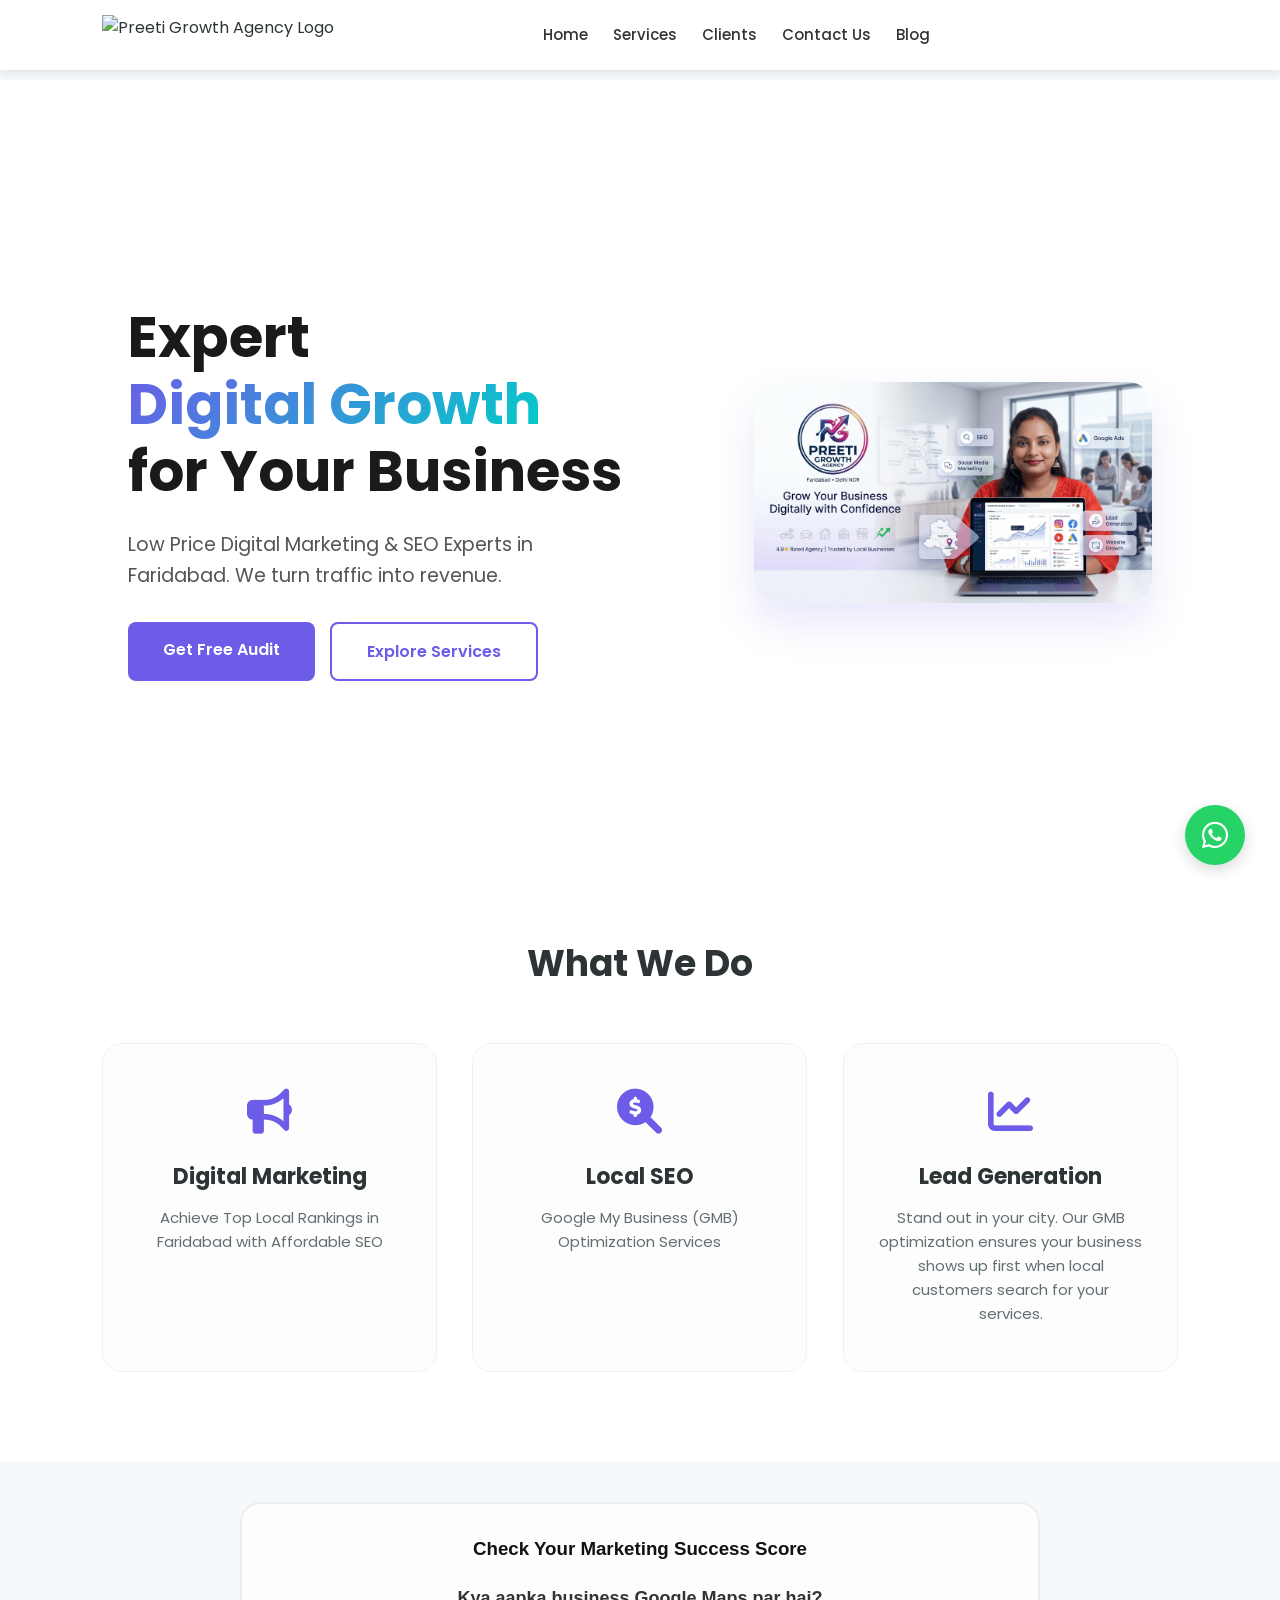
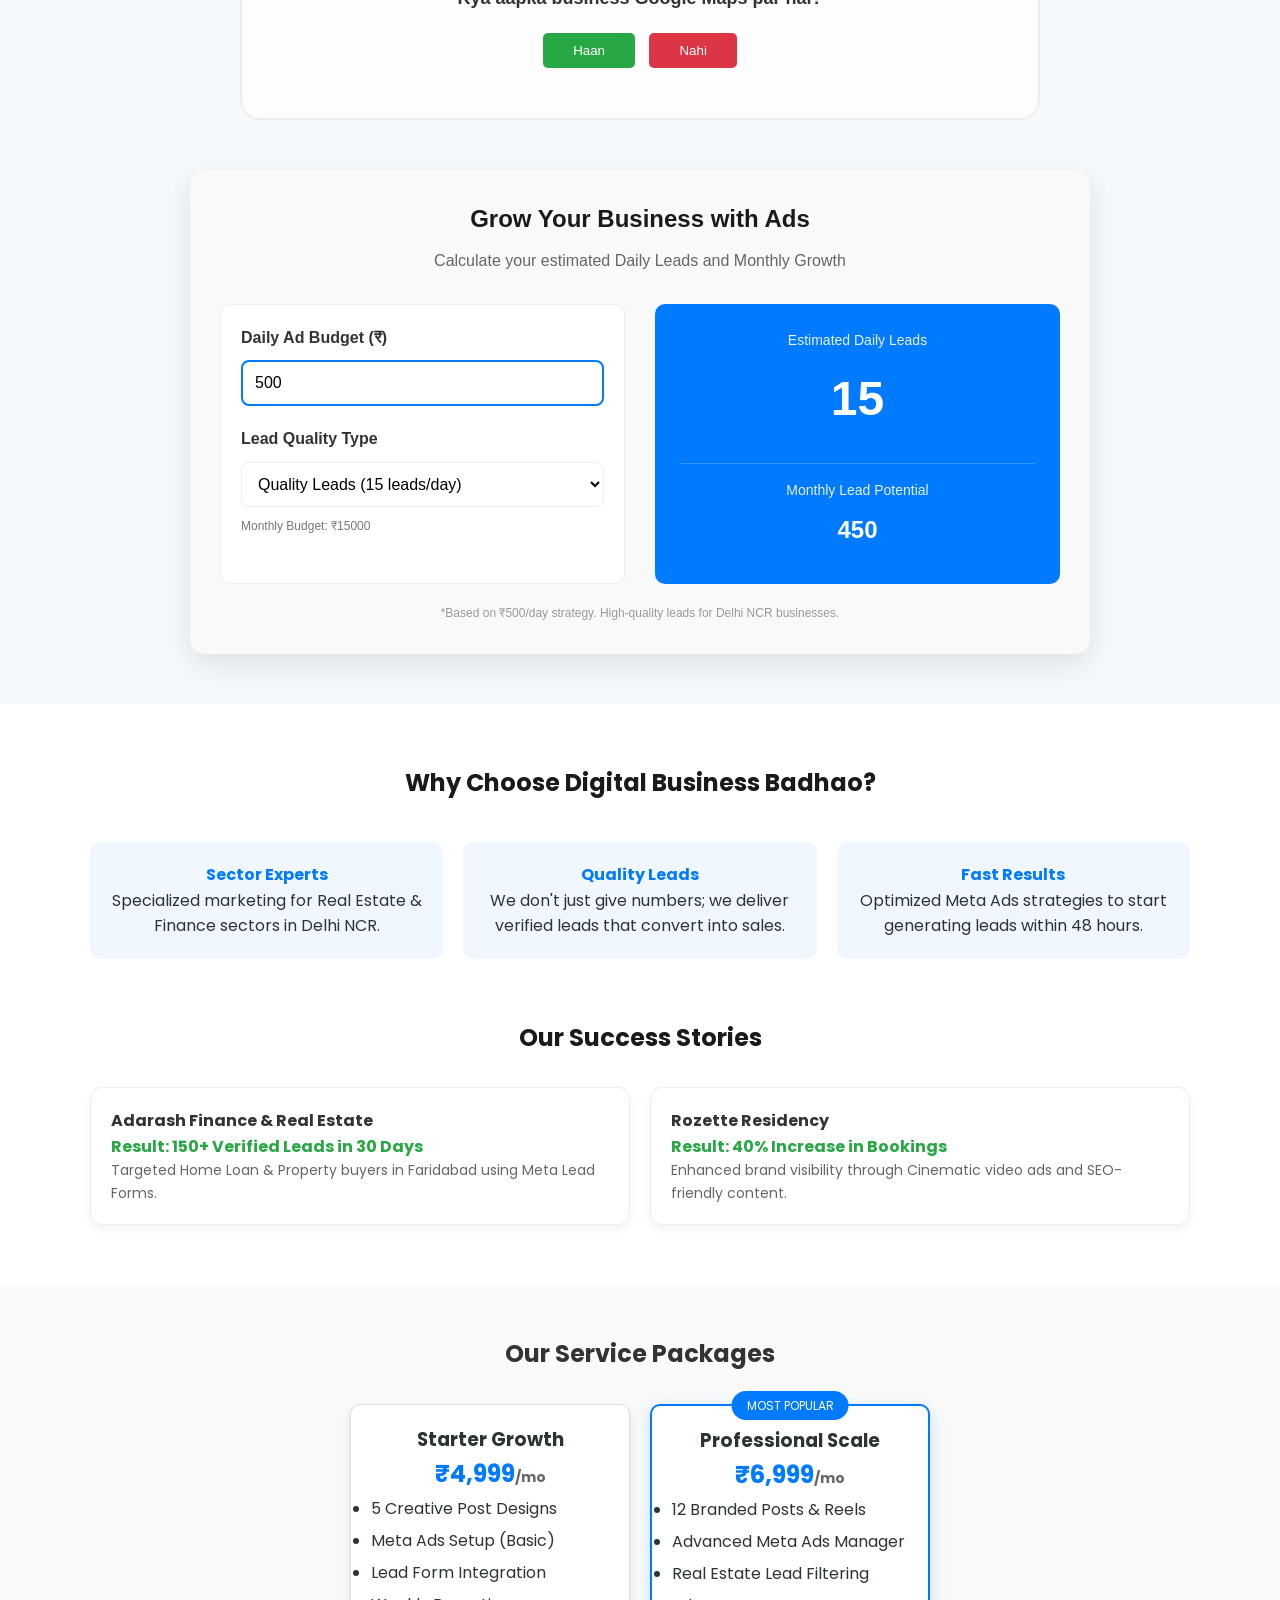
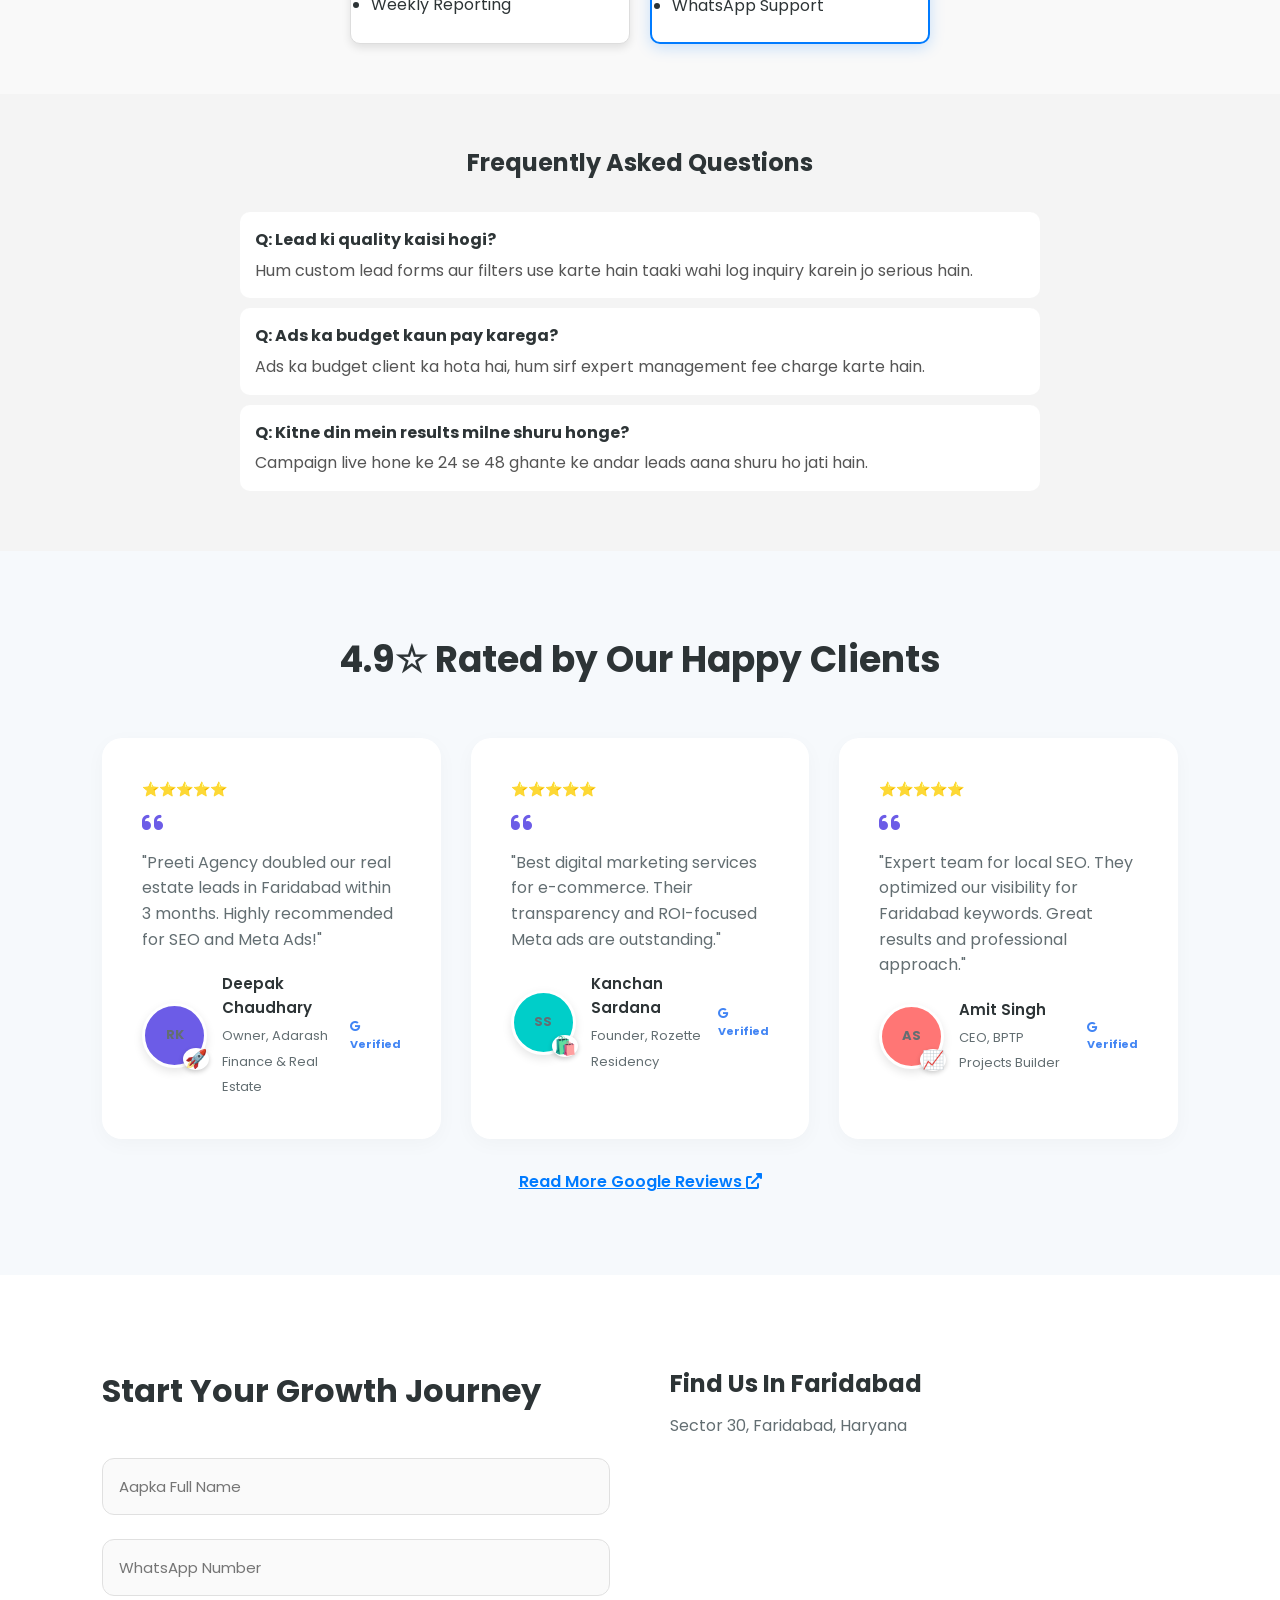
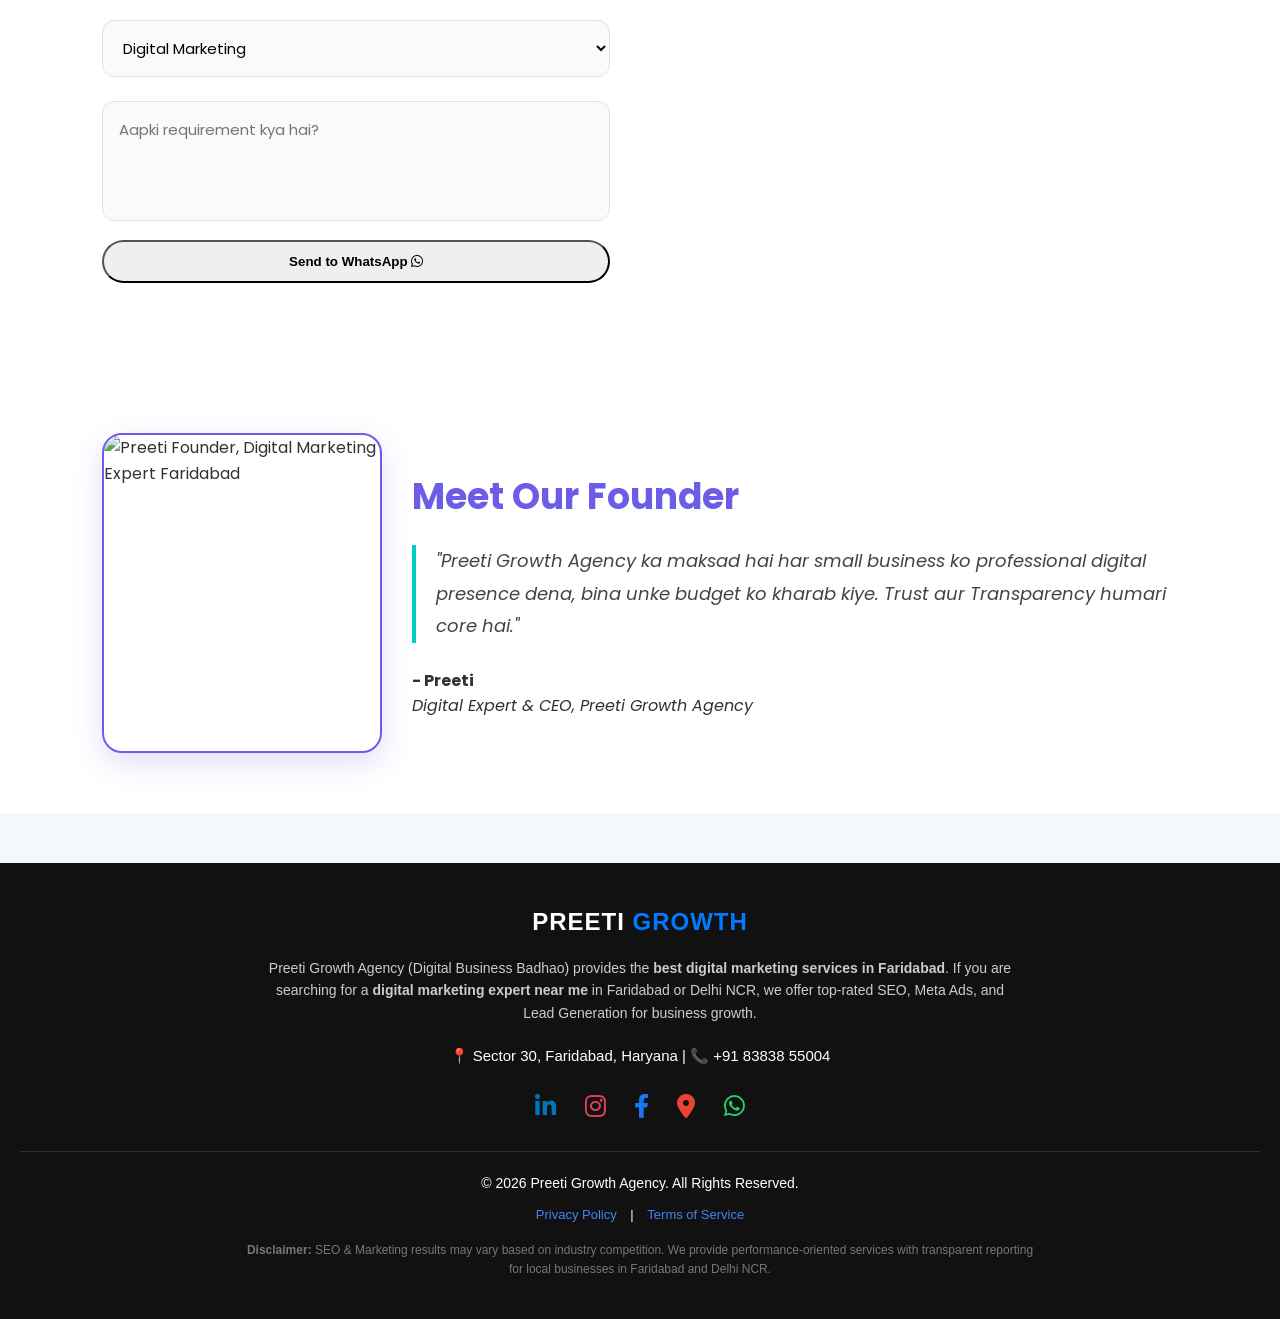
==== commit 309904f7: "Update index.html" ====
--- a/index.html
+++ b/index.html
@@ -2,881 +2,707 @@
 <html lang="hi">
 
 <head>
-    <!--
-=======================================================
-  PREETI GROWTH AGENCY — SEO HEAD TAGS
-  Yeh poora block apni index.html ki <head> tag mein
-  paste karo — existing <title> tag ke UPAR.
-=======================================================
--->
-
-
-<!-- ✅ 1. PRIMARY SEO META TAGS -->
-<meta charset="UTF-8" />
-<meta name="viewport" content="width=device-width, initial-scale=1.0" />
-
-<title>Best Digital Marketing Agency in Faridabad | SEO & Lead Generation | Preeti Growth Agency</title>
-
-<meta name="description" content="Faridabad ki #1 Digital Marketing Agency — Local SEO, Meta Ads aur Lead Generation mein expert. Real Estate & Finance businesses ke liye verified leads 48 ghante mein. Free SEO Audit call karein: +91 83838 55004." />
-
-<meta name="keywords" content="digital marketing agency Faridabad, SEO expert Faridabad, local SEO Delhi NCR, Meta Ads Faridabad, Google My Business optimization, real estate leads Faridabad, lead generation Delhi NCR, digital marketing expert near me" />
-
-<meta name="author" content="Preeti — Preeti Growth Agency" />
-<meta name="robots" content="index, follow, max-snippet:-1, max-image-preview:large, max-video-preview:-1" />
-<meta name="theme-color" content="#1a56db" />
-
-<!-- ✅ 2. CANONICAL URL — Duplicate content se bachao -->
-<link rel="canonical" href="https://digital-business-badhao.github.io/preeti-growth-agency/" />
-
-<!-- ✅ 3. SITEMAP REFERENCE -->
-<link rel="sitemap" type="application/xml" href="https://digital-business-badhao.github.io/preeti-growth-agency/sitemap.xml" />
-
-<!-- ✅ 4. OPEN GRAPH TAGS — WhatsApp, Facebook, LinkedIn sharing ke liye -->
-<meta property="og:type" content="website" />
-<meta property="og:site_name" content="Preeti Growth Agency" />
-<meta property="og:title" content="Best Digital Marketing Agency in Faridabad | Preeti Growth Agency" />
-<meta property="og:description" content="Faridabad ki #1 Digital Marketing Agency — Local SEO, Meta Ads aur Lead Generation. Real Estate & Finance ke liye verified leads 48 ghante mein. Free Audit lein!" />
-<meta property="og:url" content="https://digital-business-badhao.github.io/preeti-growth-agency/" />
-<meta property="og:image" content="https://digital-business-badhao.github.io/preeti-growth-agency/hero.png" />
-<meta property="og:image:width" content="1200" />
-<meta property="og:image:height" content="630" />
-<meta property="og:locale" content="hi_IN" />
-
-<!-- ✅ 5. TWITTER CARD TAGS -->
-<meta name="twitter:card" content="summary_large_image" />
-<meta name="twitter:title" content="Best Digital Marketing Agency in Faridabad | Preeti Growth Agency" />
-<meta name="twitter:description" content="Local SEO, Meta Ads aur Lead Generation — Faridabad aur Delhi NCR mein. 48 ghante mein leads. Free Audit!" />
-<meta name="twitter:image" content="https://digital-business-badhao.github.io/preeti-growth-agency/hero.png" />
-
-<!-- ✅ 6. GEO META TAGS — Local SEO ke liye extra boost -->
-<meta name="geo.region" content="IN-HR" />
-<meta name="geo.placename" content="Faridabad, Haryana" />
-<meta name="geo.position" content="28.4089;77.3178" />
-<meta name="ICBM" content="28.4089, 77.3178" />
-
-<!-- ✅ 7. LOCALBUSINESS SCHEMA — Google Local Search ke liye SABSE IMPORTANT -->
-<script type="application/ld+json">
-{
-  "@context": "https://schema.org",
-  "@type": "LocalBusiness",
-  "@id": "https://digital-business-badhao.github.io/preeti-growth-agency/#business",
-  "name": "Preeti Growth Agency",
-  "alternateName": "Digital Business Badhao",
-  "description": "Preeti Growth Agency Faridabad ki leading digital marketing agency hai jo Local SEO, Meta Ads, Google My Business optimization aur Lead Generation mein specialize karti hai — khaas taur par Real Estate aur Finance sectors ke liye.",
-  "url": "https://digital-business-badhao.github.io/preeti-growth-agency/",
-  "logo": "https://digital-business-badhao.github.io/preeti-growth-agency/logo.png",
-  "image": "https://digital-business-badhao.github.io/preeti-growth-agency/hero.png",
-  "telephone": "+918383855004",
-  "email": "preetigrowthagency@gmail.com",
-  "foundingDate": "2022",
-  "priceRange": "₹999 - ₹49,999",
-  "currenciesAccepted": "INR",
-  "paymentAccepted": "Cash, UPI, Bank Transfer",
-"address": {
-    "@type": "PostalAddress",
-    "streetAddress": "Sector 30 Police Line",
-    "addressLocality": "Faridabad",
-    "addressRegion": "Haryana",
-    "postalCode": "121003",
-    "addressCountry": "IN"
-  },
-  "geo": {
-    "@type": "GeoCoordinates",
-    "latitude": 28.4089,
-    "longitude": 77.3178
-  },
-  "areaServed": [
-    {
-      "@type": "City",
-      "name": "Faridabad"
+  <meta charset="UTF-8" />
+  <meta name="viewport" content="width=device-width, initial-scale=1.0" />
+
+  <!-- ✅ PRIMARY SEO TITLE & META -->
+  <title>Best Digital Marketing Agency in Faridabad | SEO & Lead Generation | Preeti Growth Agency</title>
+  <meta name="description" content="Faridabad ki #1 Digital Marketing Agency — Local SEO, Meta Ads aur Lead Generation mein expert. Real Estate & Finance businesses ke liye verified leads 48 ghante mein. Free SEO Audit call karein: +91 83838 55004." />
+  <meta name="keywords" content="digital marketing agency Faridabad, SEO expert Faridabad, local SEO Delhi NCR, Meta Ads Faridabad, Google My Business optimization, real estate leads Faridabad, lead generation Delhi NCR, digital marketing expert near me" />
+  <meta name="author" content="Preeti — Preeti Growth Agency" />
+  <meta name="robots" content="index, follow, max-snippet:-1, max-image-preview:large, max-video-preview:-1" />
+  <meta name="theme-color" content="#6c5ce7" />
+
+  <!-- ✅ GOOGLE SITE VERIFICATION -->
+  <meta name="google-site-verification" content="google980b5b5f5183d92d" />
+
+  <!-- ✅ CANONICAL URL — Duplicate content fix -->
+  <link rel="canonical" href="https://digital-business-badhao.github.io/preeti-growth-agency/" />
+
+  <!-- ✅ SITEMAP REFERENCE -->
+  <link rel="sitemap" type="application/xml" href="https://digital-business-badhao.github.io/preeti-growth-agency/sitemap.xml" />
+
+  <!-- ✅ OPEN GRAPH — WhatsApp/Facebook sharing -->
+  <meta property="og:type" content="website" />
+  <meta property="og:site_name" content="Preeti Growth Agency" />
+  <meta property="og:title" content="Best Digital Marketing Agency in Faridabad | Preeti Growth Agency" />
+  <meta property="og:description" content="Faridabad ki #1 Digital Marketing Agency — Local SEO, Meta Ads aur Lead Generation. Real Estate & Finance ke liye verified leads 48 ghante mein. Free Audit lein!" />
+  <meta property="og:url" content="https://digital-business-badhao.github.io/preeti-growth-agency/" />
+  <meta property="og:image" content="https://digital-business-badhao.github.io/preeti-growth-agency/hero.png" />
+  <meta property="og:image:width" content="1200" />
+  <meta property="og:image:height" content="630" />
+  <meta property="og:locale" content="hi_IN" />
+
+  <!-- ✅ TWITTER CARD -->
+  <meta name="twitter:card" content="summary_large_image" />
+  <meta name="twitter:title" content="Best Digital Marketing Agency in Faridabad | Preeti Growth Agency" />
+  <meta name="twitter:description" content="Local SEO, Meta Ads aur Lead Generation — Faridabad aur Delhi NCR mein. 48 ghante mein leads. Free Audit!" />
+  <meta name="twitter:image" content="https://digital-business-badhao.github.io/preeti-growth-agency/hero.png" />
+
+  <!-- ✅ GEO TAGS — Local SEO boost -->
+  <meta name="geo.region" content="IN-HR" />
+  <meta name="geo.placename" content="Faridabad, Haryana" />
+  <meta name="geo.position" content="28.4171529;77.3095956" />
+  <meta name="ICBM" content="28.4171529, 77.3095956" />
+
+  <!-- ✅ FAVICON -->
+  <link rel="icon" type="image/x-icon" href="favicon.ico" />
+  <link rel="apple-touch-icon" sizes="192x192" href="android-chrome-192x192.png" />
+  <link rel="apple-touch-icon" sizes="512x512" href="android-chrome-512x512.png" />
+
+  <!-- ✅ LOCALBUSINESS SCHEMA — Google Local Search ke liye SABSE IMPORTANT -->
+  <script type="application/ld+json">
+  {
+    "@context": "https://schema.org",
+    "@type": "LocalBusiness",
+    "@id": "https://digital-business-badhao.github.io/preeti-growth-agency/#business",
+    "name": "Preeti Growth Agency",
+    "alternateName": "Digital Business Badhao",
+    "description": "Preeti Growth Agency Faridabad ki leading digital marketing agency hai jo Local SEO, Meta Ads, Google My Business optimization aur Lead Generation mein specialize karti hai — khaas taur par Real Estate aur Finance sectors ke liye.",
+    "url": "https://digital-business-badhao.github.io/preeti-growth-agency/",
+    "logo": "https://digital-business-badhao.github.io/preeti-growth-agency/logo.png",
+    "image": "https://digital-business-badhao.github.io/preeti-growth-agency/hero.png",
+    "telephone": "+918383855004",
+    "foundingDate": "2022",
+    "priceRange": "₹4,999 - ₹49,999",
+    "currenciesAccepted": "INR",
+    "paymentAccepted": "Cash, UPI, Bank Transfer",
+    "address": {
+      "@type": "PostalAddress",
+      "streetAddress": "Sector 30, Police Line",
+      "addressLocality": "Faridabad",
+      "addressRegion": "Haryana",
+      "postalCode": "121003",
+      "addressCountry": "IN"
     },
-    {
-      "@type": "City",
-      "name": "Delhi"
+    "geo": {
+      "@type": "GeoCoordinates",
+      "latitude": 28.4171529,
+      "longitude": 77.3095956
     },
-    {
-      "@type": "City",
-      "name": "Gurgaon"
+    "areaServed": [
+      {"@type": "City", "name": "Faridabad"},
+      {"@type": "City", "name": "Delhi"},
+      {"@type": "City", "name": "Gurgaon"},
+      {"@type": "City", "name": "Noida"}
+    ],
+    "hasOfferCatalog": {
+      "@type": "OfferCatalog",
+      "name": "Digital Marketing Packages",
+      "itemListElement": [
+        {
+          "@type": "Offer",
+          "name": "Starter Growth Package",
+          "description": "5 Creative Posts, Meta Ads Setup, Lead Form Integration, Weekly Reporting",
+          "price": "4999",
+          "priceCurrency": "INR"
+        },
+        {
+          "@type": "Offer",
+          "name": "Professional Scale Package",
+          "description": "12 Branded Posts & Reels, Advanced Meta Ads, Real Estate Lead Filtering, WhatsApp Support",
+          "price": "6999",
+          "priceCurrency": "INR"
+        }
+      ]
     },
-    {
-      "@type": "State",
-      "name": "Delhi NCR"
-    }
-  ],
-  "serviceType": [
-    "Digital Marketing",
-    "Local SEO",
-    "Google My Business Optimization",
-    "Meta Ads Management",
-    "Lead Generation",
-    "Social Media Marketing"
-  ],
-  "hasOfferCatalog": {
-    "@type": "OfferCatalog",
-    "name": "Digital Marketing Packages",
-    "itemListElement": [
-      {
-        "@type": "Offer",
-        "name": "Starter Growth Package",
-        "description": "5 Creative Posts, Meta Ads Setup, Lead Form Integration, Weekly Reporting",
-        "price": "4999",
-        "priceCurrency": "INR",
-        "billingIncrement": "Monthly"
+    "aggregateRating": {
+      "@type": "AggregateRating",
+      "ratingValue": "4.9",
+      "reviewCount": "47",
+      "bestRating": "5"
+    },
+    "review": [
+      {
+        "@type": "Review",
+        "author": {"@type": "Person", "name": "Deepak Chaudhary"},
+        "reviewRating": {"@type": "Rating", "ratingValue": "5"},
+        "reviewBody": "Preeti Agency doubled our real estate leads in Faridabad within 3 months. Highly recommended for SEO and Meta Ads!"
       },
       {
-        "@type": "Offer",
-        "name": "Professional Scale Package",
-        "description": "12 Branded Posts & Reels, Advanced Meta Ads, Real Estate Lead Filtering, WhatsApp Support",
-        "price": "6999",
-        "priceCurrency": "INR",
-        "billingIncrement": "Monthly"
+        "@type": "Review",
+        "author": {"@type": "Person", "name": "Kanchan Sardana"},
+        "reviewRating": {"@type": "Rating", "ratingValue": "5"},
+        "reviewBody": "Best digital marketing services. Their transparency and ROI-focused Meta ads are outstanding."
+      },
+      {
+        "@type": "Review",
+        "author": {"@type": "Person", "name": "Amit Singh"},
+        "reviewRating": {"@type": "Rating", "ratingValue": "5"},
+        "reviewBody": "Expert team for local SEO. They optimized our visibility for Faridabad keywords. Great results."
+      }
+    ],
+    "sameAs": [
+      "https://www.facebook.com/share/1DQxj7EZkw/",
+      "https://www.instagram.com/digital_business_badhao",
+      "https://www.linkedin.com/in/preeti-digital-business-badhao-380864380",
+      "https://wa.me/918383855004"
+    ],
+    "openingHoursSpecification": [
+      {
+        "@type": "OpeningHoursSpecification",
+        "dayOfWeek": ["Monday","Tuesday","Wednesday","Thursday","Friday","Saturday"],
+        "opens": "09:00",
+        "closes": "19:00"
       }
     ]
-  },
-  "aggregateRating": {
-    "@type": "AggregateRating",
-    "ratingValue": "4.9",
-    "reviewCount": "47",
-    "bestRating": "5",
-    "worstRating": "1"
-  },
-  "review": [
-    {
-      "@type": "Review",
-      "author": {"@type": "Person", "name": "Deepak Chaudhary"},
-      "reviewRating": {"@type": "Rating", "ratingValue": "5"},
-      "reviewBody": "Preeti Agency doubled our real estate leads in Faridabad within 3 months. Highly recommended for SEO and Meta Ads!"
+  }
+  </script>
+
+  <!-- ✅ ORGANIZATION SCHEMA -->
+  <script type="application/ld+json">
+  {
+    "@context": "https://schema.org",
+    "@type": "Organization",
+    "name": "Preeti Growth Agency",
+    "url": "https://digital-business-badhao.github.io/preeti-growth-agency/",
+    "logo": "https://digital-business-badhao.github.io/preeti-growth-agency/logo.png",
+    "contactPoint": {
+      "@type": "ContactPoint",
+      "telephone": "+918383855004",
+      "contactType": "customer service",
+      "areaServed": "IN",
+      "availableLanguage": ["Hindi", "English"]
     },
-    {
-      "@type": "Review",
-      "author": {"@type": "Person", "name": "Kanchan Sardana"},
-      "reviewRating": {"@type": "Rating", "ratingValue": "5"},
-      "reviewBody": "Best digital marketing services. Their transparency and ROI-focused Meta ads are outstanding."
-    },
-    {
-      "@type": "Review",
-      "author": {"@type": "Person", "name": "Amit Singh"},
-      "reviewRating": {"@type": "Rating", "ratingValue": "5"},
-      "reviewBody": "Expert team for local SEO. They optimized our visibility for Faridabad keywords. Great results."
+    "founder": {
+      "@type": "Person",
+      "name": "Preeti",
+      "jobTitle": "Digital Expert & CEO",
+      "image": "https://digital-business-badhao.github.io/preeti-growth-agency/founder.png"
     }
-  ],
-  "sameAs": [
-    "https://wa.me/918383855004",
-    "https://share.google/wjvXsc9gwexzBMSoy"
-  ],
-  "openingHoursSpecification": [
-    {
-      "@type": "OpeningHoursSpecification",
-      "dayOfWeek": ["Monday","Tuesday","Wednesday","Thursday","Friday","Saturday"],
-      "opens": "09:00",
-      "closes": "19:00"
-    }
-  ]
-}
-</script>
-
-<!-- ✅ 8. ORGANIZATION SCHEMA — Brand authority ke liye -->
-<script type="application/ld+json">
-{
-  "@context": "https://schema.org",
-  "@type": "Organization",
-  "name": "Preeti Growth Agency",
-  "url": "https://digital-business-badhao.github.io/preeti-growth-agency/",
-  "logo": "https://digital-business-badhao.github.io/preeti-growth-agency/logo.png",
-  "contactPoint": {
-    "@type": "ContactPoint",
-    "telephone": "+918383855004",
-    "contactType": "customer service",
-    "areaServed": "IN",
-    "availableLanguage": ["Hindi", "English"]
-  },
-  "founder": {
-    "@type": "Person",
-    "name": "Preeti",
-    "jobTitle": "Digital Expert & CEO",
-    "image": "https://digital-business-badhao.github.io/preeti-growth-agency/founder.png",
-    "worksFor": {
-      "@type": "Organization",
-      "name": "Preeti Growth Agency"
-    }
-  }
-}
-</script>
-
-<!-- ✅ 9. FAQPAGE SCHEMA — Google Featured Snippets ke liye -->
-<script type="application/ld+json">
-{
-  "@context": "https://schema.org",
-  "@type": "FAQPage",
-  "mainEntity": [
-    {
-      "@type": "Question",
-      "name": "Lead ki quality kaisi hogi?",
-      "acceptedAnswer": {
-        "@type": "Answer",
-        "text": "Hum custom lead forms aur filters use karte hain taaki wahi log inquiry karein jo serious hain. Har lead verify ki jaati hai aur sirf interested buyers aaptak pahunchte hain."
-      }
-    },
-    {
-      "@type": "Question",
-      "name": "Ads ka budget kaun pay karega?",
-      "acceptedAnswer": {
-        "@type": "Answer",
-        "text": "Ads ka budget client ka apna hota hai — aap directly Facebook ya Google ko pay karte hain. Preeti Growth Agency sirf expert management fee charge karti hai. Koi hidden charges nahi."
-      }
-    },
-    {
-      "@type": "Question",
-      "name": "Kitne din mein results milne shuru honge?",
-      "acceptedAnswer": {
-        "@type": "Answer",
-        "text": "Meta Ads campaign live hone ke 24 se 48 ghante ke andar leads aana shuru ho jati hain. Local SEO ke results 30 se 90 din mein dikhna shuru hote hain."
-      }
-    },
-    {
-      "@type": "Question",
-      "name": "Kya Preeti Growth Agency Faridabad mein based hai?",
-      "acceptedAnswer": {
-        "@type": "Answer",
-        "text": "Haan, Preeti Growth Agency Sector 30, Faridabad, Haryana mein based hai aur poore Delhi NCR mein services provide karti hai."
-      }
-    }
-  ]
-}
-</script>
-<!-- ======= END OF SEO HEAD TAGS ======= -->
-    <meta charset="UTF-8">
-    <meta name="viewport" content="width=device-width, initial-scale=1.0">
-
-    <title>Best Digital Marketing Services in Faridabad & Delhi NCR | Preeti Growth Agency</title>
-
-    <link rel="canonical" href="https://digital-business-badhao.github.io/preeti-growth-agency/" />
-    <meta name="description" content="Looking for the best digital marketing services in Faridabad? Preeti Growth Agency provides top-rated SEO, Meta Ads, and Lead Generation in Delhi NCR.">
-    <meta name="keywords" content="Best digital marketing services in Faridabad, SEO expert Faridabad, Preeti Growth Agency, Lead Generation Faridabad">
-    <meta name="google-site-verification" content="google980b5b5f5183d92d.html" />
-
-    <meta property="og:title" content="Preeti Growth Agency | Marketing & SEO Services">
-    <meta property="og:description" content="Get high-quality leads for your real estate and finance business with our expert digital marketing services.">
-    <meta property="og:image" content="https://digital-business-badhao.github.io/preeti-growth-agency/og-image.png">
-    <meta property="og:url" content="https://digital-business-badhao.github.io/preeti-growth-agency/">
-    <meta property="og:type" content="website">
-
-    <link rel="icon" type="image/x-icon" href="favicon.ico">
-
-    <link rel="preconnect" href="https://fonts.googleapis.com">
-    <link rel="preconnect" href="https://fonts.gstatic.com" crossorigin>
-    <link href="https://fonts.googleapis.com/css2?family=Poppins:wght@300;400;600;700&display=swap" rel="stylesheet">
-    
-    <link rel="stylesheet" href="https://cdnjs.cloudflare.com/ajax/libs/font-awesome/6.0.0/css/all.min.css">
-    <link href="https://unpkg.com/aos@2.3.1/dist/aos.css" rel="stylesheet">
-    <link rel="stylesheet" href="style.css">
-
-    <script async src="https://www.googletagmanager.com/gtag/js?id=G-XXXXXXXXXX"></script>
-    <script>
-        window.dataLayer = window.dataLayer || [];
-        function gtag() { dataLayer.push(arguments); }
-        gtag('js', new Date());
-        gtag('config', 'G-XXXXXXXXXX');
-    </script>
-
-    <script type="application/ld+json">
-    [
-      {
-        "@context": "https://schema.org",
-        "@type": "LocalBusiness",
-        "name": "Digital Business Badhao - Preeti Growth Agency",
-        "image": "https://digital-business-badhao.github.io/preeti-growth-agency/logo.png",
-        "url": "https://digital-business-badhao.github.io/preeti-growth-agency/",
-        "telephone": "+91 83838 55004",
-        "priceRange": "₹999 - ₹49,999",
-        "currenciesAccepted": "INR"
-        "address": {
-          "@type": "PostalAddress",
-          "streetAddress": "Sec 30 Police Line Tower No 7, Near Cid Building",
-          "addressLocality": "Faridabad",
-          "addressRegion": "Haryana",
-          "postalCode": "121003",
-          "addressCountry": "IN"
-        },
-        "geo": {
-          "@type": "GeoCoordinates",
-          "latitude": "28.4171529",
-          "longitude": "77.3095956"
-        },
-        "aggregateRating": {
-          "@type": "AggregateRating",
-          "ratingValue": "4.9",
-          "reviewCount": "925"
-        },
-        "sameAs": [
-          "https://www.facebook.com/share/1DQxj7EZkw/",
-          "https://www.instagram.com/digital_business_badhao",
-          "https://www.linkedin.com/in/preeti-digital-business-badhao-380864380"
-        ]
+  }
+  </script>
+
+  <!-- ✅ FAQPAGE SCHEMA — Google Featured Snippets ke liye -->
+  <script type="application/ld+json">
+  {
+    "@context": "https://schema.org",
+    "@type": "FAQPage",
+    "mainEntity": [
+      {
+        "@type": "Question",
+        "name": "Lead ki quality kaisi hogi?",
+        "acceptedAnswer": {
+          "@type": "Answer",
+          "text": "Hum custom lead forms aur filters use karte hain taaki wahi log inquiry karein jo serious hain. Har lead verify ki jaati hai aur sirf interested buyers aaptak pahunchte hain."
+        }
       },
       {
-        "@context": "https://schema.org",
-        "@type": "FAQPage",
-        "mainEntity": [
-          {
-            "@type": "Question",
-            "name": "What digital marketing services do you provide in Faridabad?",
-            "acceptedAnswer": {
-              "@type": "Answer",
-              "text": "We provide expert SEO, Social Media Marketing, Meta Ads, and Local SEO services designed to generate high-quality leads."
-            }
-          }
-        ]
+        "@type": "Question",
+        "name": "Ads ka budget kaun pay karega?",
+        "acceptedAnswer": {
+          "@type": "Answer",
+          "text": "Ads ka budget client ka apna hota hai — aap directly Facebook ya Google ko pay karte hain. Preeti Growth Agency sirf expert management fee charge karti hai. Koi hidden charges nahi."
+        }
+      },
+      {
+        "@type": "Question",
+        "name": "Kitne din mein results milne shuru honge?",
+        "acceptedAnswer": {
+          "@type": "Answer",
+          "text": "Meta Ads campaign live hone ke 24 se 48 ghante ke andar leads aana shuru ho jati hain. Local SEO ke results 30 se 90 din mein dikhna shuru hote hain."
+        }
+      },
+      {
+        "@type": "Question",
+        "name": "Kya Preeti Growth Agency Faridabad mein based hai?",
+        "acceptedAnswer": {
+          "@type": "Answer",
+          "text": "Haan, Preeti Growth Agency Sector 30, Faridabad, Haryana mein based hai aur poore Delhi NCR mein services provide karti hai."
+        }
       }
     ]
-    </script>
+  }
+  </script>
+
+  <!-- ✅ WEBSITE SCHEMA -->
+  <script type="application/ld+json">
+  {
+    "@context": "https://schema.org",
+    "@type": "WebSite",
+    "name": "Preeti Growth Agency",
+    "url": "https://digital-business-badhao.github.io/preeti-growth-agency/"
+  }
+  </script>
+
+  <!-- ✅ BREADCRUMB SCHEMA -->
+  <script type="application/ld+json">
+  {
+    "@context": "https://schema.org",
+    "@type": "BreadcrumbList",
+    "itemListElement": [
+      {
+        "@type": "ListItem",
+        "position": 1,
+        "name": "Home",
+        "item": "https://digital-business-badhao.github.io/preeti-growth-agency/"
+      }
+    ]
+  }
+  </script>
+
+  <!-- ✅ FONTS & CSS (Original) -->
+  <link rel="preconnect" href="https://fonts.googleapis.com">
+  <link rel="preconnect" href="https://fonts.gstatic.com" crossorigin>
+  <link href="https://fonts.googleapis.com/css2?family=Poppins:wght@300;400;600;700&display=swap" rel="stylesheet">
+  <link rel="stylesheet" href="https://cdnjs.cloudflare.com/ajax/libs/font-awesome/6.0.0/css/all.min.css">
+  <link href="https://unpkg.com/aos@2.3.1/dist/aos.css" rel="stylesheet">
+  <link rel="stylesheet" href="style.css">
+
+  <!-- ✅ GOOGLE ANALYTICS (Original — Replace G-XXXXXXXXXX with your real ID) -->
+  <script async src="https://www.googletagmanager.com/gtag/js?id=G-XXXXXXXXXX"></script>
+  <script>
+    window.dataLayer = window.dataLayer || [];
+    function gtag() { dataLayer.push(arguments); }
+    gtag('js', new Date());
+    gtag('config', 'G-XXXXXXXXXX');
+  </script>
 </head>
-    <!-- ===== NAVBAR ===== -->
-   <nav class="navbar" style="display: flex; justify-content: space-between; align-items: center; padding: 15px 8%; background: #fff; position: fixed; width: 100%; top: 0; left: 0; z-index: 1000; box-shadow: 0 2px 10px rgba(0,0,0,0.1); box-sizing: border-box;">
-    
-    <div class="logo-container" style="flex: 0 0 auto;">
-        <img src="logo.png" alt="Logo" style="height: 40px;">
-    </div>
-
-    <ul class="nav-links" style="display: flex; list-style: none; gap: 25px; margin: 0 auto; padding: 0;">
-        <li><a href="#home" style="text-decoration: none; color: #333; font-weight: 500;">Home</a></li>
-        <li><a href="#services" style="text-decoration: none; color: #333; font-weight: 500;">Services</a></li>
-        <li><a href="#testimonials" style="text-decoration: none; color: #333; font-weight: 500;">Clients</a></li>
-        <li><a href="contact.html" style="text-decoration: none; color: #333; font-weight: 500;">Contact Us</a></li>
-        <li><a href="blog.html" style="text-decoration: none; color: #333; font-weight: 500;">Blog</a></li>
-    </ul>
-
-    <div style="width: 40px;" class="nav-spacer"></div>
+
+<body>
+
+<!-- ===== NAVBAR ===== -->
+<nav class="navbar" style="display: flex; justify-content: space-between; align-items: center; padding: 15px 8%; background: #fff; position: fixed; width: 100%; top: 0; left: 0; z-index: 1000; box-shadow: 0 2px 10px rgba(0,0,0,0.1); box-sizing: border-box;">
+  <div class="logo-container" style="flex: 0 0 auto;">
+    <img src="logo.png" alt="Preeti Growth Agency Logo" style="height: 40px;">
+  </div>
+  <ul class="nav-links" style="display: flex; list-style: none; gap: 25px; margin: 0 auto; padding: 0;">
+    <li><a href="#home" style="text-decoration: none; color: #333; font-weight: 500;">Home</a></li>
+    <li><a href="#services" style="text-decoration: none; color: #333; font-weight: 500;">Services</a></li>
+    <li><a href="#testimonials" style="text-decoration: none; color: #333; font-weight: 500;">Clients</a></li>
+    <li><a href="contact.html" style="text-decoration: none; color: #333; font-weight: 500;">Contact Us</a></li>
+    <li><a href="blog.html" style="text-decoration: none; color: #333; font-weight: 500;">Blog</a></li>
+  </ul>
+  <div style="width: 40px;" class="nav-spacer"></div>
 </nav>
-    
-    <!-- ===== HERO ===== -->
-  <section id="home" class="hero"
-    style="display: flex; align-items: center; justify-content: space-between; flex-wrap: nowrap; padding: 120px 10% 60px; gap: 30px; background: #ffffff;">
-
-    <div class="hero-content" style="flex: 1.2; min-width: 320px;">
-        <h1 style="font-size: 3.5rem; color: #1a1a1a; line-height: 1.2; margin-bottom: 20px;">
-            Expert <br>
-            <span style="color: #6c5ce7;">Digital Growth</span><br>
-            for Your Business
-        </h1>
-        <p style="font-size: 1.2rem; color: #555; margin-bottom: 30px; max-width: 500px;">
-            Low Price Digital Marketing & SEO Experts in Faridabad. We turn traffic into revenue.
-        </p>
-
-        <div class="hero-btns" style="display: flex; gap: 15px; flex-wrap: wrap;">
-            <a href="#contact" class="btn-primary"
-                style="padding: 15px 35px; background: #6c5ce7; color: white; border-radius: 8px; text-decoration: none; font-weight: 600; transition: 0.3s;">Get
-                Free Audit</a>
-            <a href="#services" class="btn-secondary"
-                style="padding: 15px 35px; border: 2px solid #6c5ce7; color: #6c5ce7; border-radius: 8px; text-decoration: none; font-weight: 600; transition: 0.3s;">Explore
-                Services</a>
+
+<!-- ===== HERO ===== -->
+<section id="home" class="hero"
+  style="display: flex; align-items: center; justify-content: space-between; flex-wrap: nowrap; padding: 120px 10% 60px; gap: 30px; background: #ffffff;">
+  <div class="hero-content" style="flex: 1.2; min-width: 320px;">
+    <h1 style="font-size: 3.5rem; color: #1a1a1a; line-height: 1.2; margin-bottom: 20px;">
+      Expert <br>
+      <span style="color: #6c5ce7;">Digital Growth</span><br>
+      for Your Business
+    </h1>
+    <p style="font-size: 1.2rem; color: #555; margin-bottom: 30px; max-width: 500px;">
+      Low Price Digital Marketing &amp; SEO Experts in Faridabad. We turn traffic into revenue.
+    </p>
+    <div class="hero-btns" style="display: flex; gap: 15px; flex-wrap: wrap;">
+      <a href="#contact" class="btn-primary"
+        style="padding: 15px 35px; background: #6c5ce7; color: white; border-radius: 8px; text-decoration: none; font-weight: 600; transition: 0.3s;">Get
+        Free Audit</a>
+      <a href="#services" class="btn-secondary"
+        style="padding: 15px 35px; border: 2px solid #6c5ce7; color: #6c5ce7; border-radius: 8px; text-decoration: none; font-weight: 600; transition: 0.3s;">Explore
+        Services</a>
+    </div>
+  </div>
+  <div class="hero-image" data-aos="fade-left" style="flex: 0.8; display: flex; justify-content: flex-end;">
+    <img src="hero.png" alt="Preeti Founder, Digital Marketing Expert Faridabad"
+      style="width: 100%; max-width: 480px; border-radius: 24px; box-shadow: 0 20px 40px rgba(108, 92, 231, 0.15);">
+  </div>
+  <style>
+    @media (max-width: 991px) {
+      .hero { flex-wrap: wrap !important; padding: 120px 5% 40px !important; text-align: center; }
+      .hero-content { margin-bottom: 40px; flex: 1 1 100%; }
+      .hero-image { justify-content: center !important; flex: 1 1 100%; }
+      .hero-btns { justify-content: center; }
+      h1 { font-size: 2.5rem !important; }
+    }
+  </style>
+</section>
+
+<!-- ===== SERVICES ===== -->
+<section id="services" class="services">
+  <h2 data-aos="fade-down">What We Do</h2>
+  <div class="service-container">
+    <div class="service-card" data-aos="flip-left">
+      <i class="fas fa-bullhorn"></i>
+      <h3>Digital Marketing</h3>
+      <p>Achieve Top Local Rankings in Faridabad with Affordable SEO</p>
+    </div>
+    <div class="service-card" data-aos="flip-left" data-aos-delay="100">
+      <i class="fas fa-search-dollar"></i>
+      <h3>Local SEO</h3>
+      <p>Google My Business (GMB) Optimization Services</p>
+    </div>
+    <div class="service-card" data-aos="flip-left" data-aos-delay="200">
+      <i class="fas fa-chart-line"></i>
+      <h3>Lead Generation</h3>
+      <p>Stand out in your city. Our GMB optimization ensures your business shows up first when local customers search for your services.</p>
+    </div>
+  </div>
+</section>
+
+<!-- ===== MARKETING QUIZ ===== -->
+<section style="max-width: 800px; margin: 40px auto; padding: 30px; background: #fdfdfd; border: 2px solid #eee; border-radius: 20px; font-family: sans-serif; box-sizing: border-box;">
+  <h3 style="text-align: center; color: #111;">Check Your Marketing Success Score</h3>
+  <div id="quiz-container">
+    <div id="question-box" style="text-align: center; padding: 20px;">
+      <p id="question-text" style="font-size: 18px; font-weight: bold; color: #333;">Kya aapka business Google Maps par hai?</p>
+      <div style="margin-top: 20px;">
+        <button onclick="nextQuestion(20)" style="padding: 10px 30px; background: #28a745; color: white; border: none; border-radius: 5px; cursor: pointer; margin-right: 10px;">Haan</button>
+        <button onclick="nextQuestion(0)" style="padding: 10px 30px; background: #dc3545; color: white; border: none; border-radius: 5px; cursor: pointer;">Nahi</button>
+      </div>
+    </div>
+  </div>
+  <div id="score-result" style="display:none; text-align: center; padding: 20px;">
+    <h2 style="color: #007bff;">Aapka Score: <span id="final-score">0</span>%</h2>
+    <p id="score-msg" style="color: #555;"></p>
+    <a href="tel:+918383855004" style="display: inline-block; margin-top: 15px; padding: 12px 25px; background: #111; color: #fff; text-decoration: none; border-radius: 5px; font-weight: bold;">Free Audit Call Book Karein</a>
+  </div>
+</section>
+
+<!-- ===== ROI CALCULATOR ===== -->
+<section style="max-width: 900px; width: 100%; margin: 50px auto; padding: 30px; background: #f9f9f9; border-radius: 15px; box-shadow: 0 10px 30px rgba(0,0,0,0.1); font-family: sans-serif; box-sizing: border-box;">
+  <div style="text-align: center; margin-bottom: 30px;">
+    <h2 style="color: #1a1a1a; margin-bottom: 10px;">Grow Your Business with Ads</h2>
+    <p style="color: #666;">Calculate your estimated Daily Leads and Monthly Growth</p>
+  </div>
+  <div style="display: grid; grid-template-columns: repeat(auto-fit, minmax(250px, 1fr)); gap: 30px;">
+    <div style="background: #fff; padding: 20px; border-radius: 10px; border: 1px solid #eee;">
+      <label style="display: block; font-weight: bold; margin-bottom: 10px; color: #333;">Daily Ad Budget (₹)</label>
+      <input type="number" id="budget" value="500" oninput="calculateROI()" style="width: 100%; padding: 12px; border: 2px solid #007bff; border-radius: 8px; font-size: 16px; box-sizing: border-box; outline: none;">
+      <label style="display: block; font-weight: bold; margin-top: 20px; margin-bottom: 10px; color: #333;">Lead Quality Type</label>
+      <select id="quality" onchange="calculateROI()" style="width: 100%; padding: 12px; border: 1px solid #eee; border-radius: 8px; font-size: 16px; background: white;">
+        <option value="33.33" selected>Quality Leads (15 leads/day)</option>
+        <option value="100">Premium Real Estate (5 leads/day)</option>
+        <option value="166.66">Ultra-Premium Buyers (3 leads/day)</option>
+      </select>
+      <p style="font-size: 12px; color: #777; margin-top: 10px;">Monthly Budget: ₹<span id="monthly-budget">15000</span></p>
+    </div>
+    <div style="background: #007bff; color: white; padding: 25px; border-radius: 10px; text-align: center; display: flex; flex-direction: column; justify-content: center;">
+      <p style="margin: 0; font-size: 14px; opacity: 0.9;">Estimated Daily Leads</p>
+      <h2 id="leads-output" style="margin: 10px 0; font-size: 48px;">15</h2>
+      <hr style="border: 0; border-top: 1px solid rgba(255,255,255,0.2); width: 100%; margin: 15px 0;">
+      <p style="margin: 0; font-size: 14px; opacity: 0.9;">Monthly Lead Potential</p>
+      <h2 id="monthly-output" style="margin: 10px 0;">450</h2>
+    </div>
+  </div>
+  <p style="text-align: center; font-size: 12px; color: #999; margin-top: 20px;">*Based on ₹500/day strategy. High-quality leads for Delhi NCR businesses.</p>
+</section>
+
+<!-- ===== WHY CHOOSE US ===== -->
+<section style="padding: 60px 20px; background: #ffffff; font-family: 'Poppins', sans-serif;">
+  <div style="max-width: 1100px; margin: auto;">
+    <h2 style="text-align: center; color: #1a1a1a; margin-bottom: 40px;">Why Choose Digital Business Badhao?</h2>
+    <div style="display: flex; flex-wrap: wrap; gap: 20px; justify-content: center; margin-bottom: 60px;">
+      <div style="flex: 1; min-width: 250px; padding: 20px; border-radius: 10px; background: #f0f7ff; text-align: center;">
+        <h4 style="color: #007bff;">Sector Experts</h4>
+        <p>Specialized marketing for Real Estate &amp; Finance sectors in Delhi NCR.</p>
+      </div>
+      <div style="flex: 1; min-width: 250px; padding: 20px; border-radius: 10px; background: #f0f7ff; text-align: center;">
+        <h4 style="color: #007bff;">Quality Leads</h4>
+        <p>We don't just give numbers; we deliver verified leads that convert into sales.</p>
+      </div>
+      <div style="flex: 1; min-width: 250px; padding: 20px; border-radius: 10px; background: #f0f7ff; text-align: center;">
+        <h4 style="color: #007bff;">Fast Results</h4>
+        <p>Optimized Meta Ads strategies to start generating leads within 48 hours.</p>
+      </div>
+    </div>
+
+    <h2 style="text-align: center; color: #1a1a1a; margin-bottom: 30px;">Our Success Stories</h2>
+    <div style="display: grid; grid-template-columns: repeat(auto-fit, minmax(300px, 1fr)); gap: 20px;">
+      <div style="border: 1px solid #eee; border-radius: 12px; overflow: hidden; background: #fff; box-shadow: 0 4px 10px rgba(0,0,0,0.05);">
+        <div style="padding: 20px;">
+          <h4 style="margin: 0; color: #333;">Adarash Finance &amp; Real Estate</h4>
+          <p style="color: #28a745; font-weight: bold;">Result: 150+ Verified Leads in 30 Days</p>
+          <p style="font-size: 14px; color: #666;">Targeted Home Loan &amp; Property buyers in Faridabad using Meta Lead Forms.</p>
         </div>
-    </div> <div class="hero-image" data-aos="fade-left" style="flex: 0.8; display: flex; justify-content: flex-end;">
-        <img src="hero.png" alt="Preeti Founder, Digital Marketing Expert Faridabad" 
-             style="width: 100%; max-width: 480px; border-radius: 24px; box-shadow: 0 20px 40px rgba(108, 92, 231, 0.15);">
-    </div>
-
-    <style>
-        /* Mobile View Fix */
-        @media (max-width: 991px) {
-            .hero {
-                flex-wrap: wrap !important;
-                padding: 120px 5% 40px !important;
-                text-align: center;
-            }
-            .hero-content {
-                margin-bottom: 40px;
-                flex: 1 1 100%;
-            }
-            .hero-image {
-                justify-content: center !important;
-                flex: 1 1 100%;
-            }
-            .hero-btns {
-                justify-content: center;
-            }
-            h1 {
-                font-size: 2.5rem !important;
-            }
-        }
-    </style>
-</section>
-    <!-- ===== SERVICES ===== -->
-    <section id="services" class="services">
-        <h2 data-aos="fade-down">What We Do</h2>
-        <div class="service-container">
-            <div class="service-card" data-aos="flip-left">
-                <i class="fas fa-bullhorn"></i>
-                <h3>Digital Marketing</h3>
-                <p>Achieve Top Local Rankings in Faridabad with Affordable SEO</p>
-            </div>
-            <div class="service-card" data-aos="flip-left" data-aos-delay="100">
-                <i class="fas fa-search-dollar"></i>
-                <h3>Local SEO</h3>
-                <p>Google My Business (GMB) Optimization Services</p>
-            </div>
-            <div class="service-card" data-aos="flip-left" data-aos-delay="200">
-                <i class="fas fa-chart-line"></i>
-                <h3>Lead Generation</h3>
-                <p>Stand out in your city. Our GMB optimization ensures your business shows up first when local customers search for your services.</p>
-            </div>
+      </div>
+      <div style="border: 1px solid #eee; border-radius: 12px; overflow: hidden; background: #fff; box-shadow: 0 4px 10px rgba(0,0,0,0.05);">
+        <div style="padding: 20px;">
+          <h4 style="margin: 0; color: #333;">Rozette Residency</h4>
+          <p style="color: #28a745; font-weight: bold;">Result: 40% Increase in Bookings</p>
+          <p style="font-size: 14px; color: #666;">Enhanced brand visibility through Cinematic video ads and SEO-friendly content.</p>
         </div>
-    </section>
-
-    <!-- ===== MARKETING QUIZ ===== -->
-    <section
-        style="max-width: 800px; margin: 40px auto; padding: 30px; background: #fdfdfd; border: 2px solid #eee; border-radius: 20px; font-family: sans-serif; box-sizing: border-box;">
-        <h3 style="text-align: center; color: #111;">Check Your Marketing Success Score</h3>
-        <div id="quiz-container">
-            <div id="question-box" style="text-align: center; padding: 20px;">
-                <p id="question-text" style="font-size: 18px; font-weight: bold; color: #333;">Kya aapka business Google
-                    Maps par hai?</p>
-                <div style="margin-top: 20px;">
-                    <button onclick="nextQuestion(20)"
-                        style="padding: 10px 30px; background: #28a745; color: white; border: none; border-radius: 5px; cursor: pointer; margin-right: 10px;">Haan</button>
-                    <button onclick="nextQuestion(0)"
-                        style="padding: 10px 30px; background: #dc3545; color: white; border: none; border-radius: 5px; cursor: pointer;">Nahi</button>
-                </div>
-            </div>
+      </div>
+    </div>
+  </div>
+</section>
+
+<!-- ===== PRICING ===== -->
+<section id="pricing" style="padding: 50px 20px; text-align: center; background: #f9f9f9;">
+  <h2 style="color: #333;">Our Service Packages</h2>
+  <div style="display: flex; flex-wrap: wrap; justify-content: center; gap: 20px; margin-top: 30px;">
+    <div style="border: 1px solid #ddd; padding: 20px; width: 280px; border-radius: 10px; background: white; box-shadow: 0 4px 8px rgba(0,0,0,0.1);">
+      <h3>Starter Growth</h3>
+      <p style="font-size: 24px; font-weight: bold; color: #007bff;">₹4,999<span style="font-size: 14px; color: #666;">/mo</span></p>
+      <ul style="text-align: left; line-height: 2;">
+        <li>5 Creative Post Designs</li>
+        <li>Meta Ads Setup (Basic)</li>
+        <li>Lead Form Integration</li>
+        <li>Weekly Reporting</li>
+      </ul>
+    </div>
+    <div style="border: 2px solid #007bff; padding: 20px; width: 280px; border-radius: 10px; background: white; box-shadow: 0 4px 15px rgba(0,123,255,0.2); position: relative;">
+      <span style="position: absolute; top: -15px; left: 50%; transform: translateX(-50%); background: #007bff; color: white; padding: 5px 15px; border-radius: 20px; font-size: 12px;">MOST POPULAR</span>
+      <h3>Professional Scale</h3>
+      <p style="font-size: 24px; font-weight: bold; color: #007bff;">₹6,999<span style="font-size: 14px; color: #666;">/mo</span></p>
+      <ul style="text-align: left; line-height: 2;">
+        <li>12 Branded Posts &amp; Reels</li>
+        <li>Advanced Meta Ads Manager</li>
+        <li>Real Estate Lead Filtering</li>
+        <li>WhatsApp Support</li>
+      </ul>
+    </div>
+  </div>
+</section>
+
+<!-- ===== FAQ ===== -->
+<section style="padding: 50px 20px; background: #f4f4f4;">
+  <div style="max-width: 800px; margin: auto;">
+    <h2 style="text-align: center; margin-bottom: 30px;">Frequently Asked Questions</h2>
+    <div style="background: white; border-radius: 10px; padding: 15px; margin-bottom: 10px;">
+      <strong>Q: Lead ki quality kaisi hogi?</strong>
+      <p style="margin-top: 5px; color: #555;">Hum custom lead forms aur filters use karte hain taaki wahi log inquiry karein jo serious hain.</p>
+    </div>
+    <div style="background: white; border-radius: 10px; padding: 15px; margin-bottom: 10px;">
+      <strong>Q: Ads ka budget kaun pay karega?</strong>
+      <p style="margin-top: 5px; color: #555;">Ads ka budget client ka hota hai, hum sirf expert management fee charge karte hain.</p>
+    </div>
+    <div style="background: white; border-radius: 10px; padding: 15px; margin-bottom: 10px;">
+      <strong>Q: Kitne din mein results milne shuru honge?</strong>
+      <p style="margin-top: 5px; color: #555;">Campaign live hone ke 24 se 48 ghante ke andar leads aana shuru ho jati hain.</p>
+    </div>
+  </div>
+</section>
+
+<!-- ===== TESTIMONIALS ===== -->
+<section id="testimonials" class="testimonials">
+  <h2 data-aos="fade-up">4.9☆ Rated by Our Happy Clients</h2>
+  <div class="testimonial-container">
+    <div class="testimonial-card" data-aos="fade-up" data-aos-delay="100">
+      <div class="rating-stars">⭐⭐⭐⭐⭐</div>
+      <i class="fas fa-quote-left"></i>
+      <p>"Preeti Agency doubled our real estate leads in Faridabad within 3 months. Highly recommended for SEO and Meta Ads!"</p>
+      <div class="client-info">
+        <div class="client-avatar avatar-1"><span>RK</span><div class="emoji">🚀</div></div>
+        <div>
+          <h4>Deepak Chaudhary</h4>
+          <span>Owner, Adarash Finance &amp; Real Estate</span>
         </div>
-        <div id="score-result" style="display:none; text-align: center; padding: 20px;">
-            <h2 style="color: #007bff;">Aapka Score: <span id="final-score">0</span>%</h2>
-            <p id="score-msg" style="color: #555;"></p>
-            <!-- ✅ Real phone number added -->
-            <a href="tel:+918383855004"
-                style="display: inline-block; margin-top: 15px; padding: 12px 25px; background: #111; color: #fff; text-decoration: none; border-radius: 5px; font-weight: bold;">Free
-                Audit Call Book Karein</a>
+        <div class="google-verify"><i class="fab fa-google"></i> Verified</div>
+      </div>
+    </div>
+    <div class="testimonial-card" data-aos="fade-up" data-aos-delay="200">
+      <div class="rating-stars">⭐⭐⭐⭐⭐</div>
+      <i class="fas fa-quote-left"></i>
+      <p>"Best digital marketing services for e-commerce. Their transparency and ROI-focused Meta ads are outstanding."</p>
+      <div class="client-info">
+        <div class="client-avatar avatar-2"><span>SS</span><div class="emoji">🛍️</div></div>
+        <div>
+          <h4>Kanchan Sardana</h4>
+          <span>Founder, Rozette Residency</span>
         </div>
-    </section>
-
-    <!-- ===== ROI CALCULATOR ===== -->
-    <section
-        style="max-width: 900px; width: 100%; margin: 50px auto; padding: 30px; background: #f9f9f9; border-radius: 15px; box-shadow: 0 10px 30px rgba(0,0,0,0.1); font-family: sans-serif; box-sizing: border-box;">
-        <div style="text-align: center; margin-bottom: 30px;">
-            <h2 style="color: #1a1a1a; margin-bottom: 10px;">Grow Your Business with Ads</h2>
-            <p style="color: #666;">Calculate your estimated Daily Leads and Monthly Growth</p>
+        <div class="google-verify"><i class="fab fa-google"></i> Verified</div>
+      </div>
+    </div>
+    <div class="testimonial-card" data-aos="fade-up" data-aos-delay="300">
+      <div class="rating-stars">⭐⭐⭐⭐⭐</div>
+      <i class="fas fa-quote-left"></i>
+      <p>"Expert team for local SEO. They optimized our visibility for Faridabad keywords. Great results and professional approach."</p>
+      <div class="client-info">
+        <div class="client-avatar avatar-3"><span>AS</span><div class="emoji">📈</div></div>
+        <div>
+          <h4>Amit Singh</h4>
+          <span>CEO, BPTP Projects Builder</span>
         </div>
-        <div style="display: grid; grid-template-columns: repeat(auto-fit, minmax(250px, 1fr)); gap: 30px;">
-            <div style="background: #fff; padding: 20px; border-radius: 10px; border: 1px solid #eee;">
-                <label style="display: block; font-weight: bold; margin-bottom: 10px; color: #333;">Daily Ad Budget
-                    (₹)</label>
-                <input type="number" id="budget" value="500" oninput="calculateROI()"
-                    style="width: 100%; padding: 12px; border: 2px solid #007bff; border-radius: 8px; font-size: 16px; box-sizing: border-box; outline: none;">
-                <label
-                    style="display: block; font-weight: bold; margin-top: 20px; margin-bottom: 10px; color: #333;">Lead
-                    Quality Type</label>
-                <select id="quality" onchange="calculateROI()"
-                    style="width: 100%; padding: 12px; border: 1px solid #eee; border-radius: 8px; font-size: 16px; background: white;">
-                    <option value="33.33" selected>Quality Leads (15 leads/day)</option>
-                    <option value="100">Premium Real Estate (5 leads/day)</option>
-                    <option value="166.66">Ultra-Premium Buyers (3 leads/day)</option>
-                </select>
-                <p style="font-size: 12px; color: #777; margin-top: 10px;">Monthly Budget: ₹<span
-                        id="monthly-budget">15000</span></p>
-            </div>
-            <div
-                style="background: #007bff; color: white; padding: 25px; border-radius: 10px; text-align: center; display: flex; flex-direction: column; justify-content: center;">
-                <p style="margin: 0; font-size: 14px; opacity: 0.9;">Estimated Daily Leads</p>
-                <h2 id="leads-output" style="margin: 10px 0; font-size: 48px;">15</h2>
-                <hr style="border: 0; border-top: 1px solid rgba(255,255,255,0.2); width: 100%; margin: 15px 0;">
-                <p style="margin: 0; font-size: 14px; opacity: 0.9;">Monthly Lead Potential</p>
-                <h2 id="monthly-output" style="margin: 10px 0;">450</h2>
-            </div>
-        </div>
-        <p style="text-align: center; font-size: 12px; color: #999; margin-top: 20px;">*Based on ₹500/day strategy.
-            High-quality leads for Delhi NCR businesses.</p>
-    </section>
-
-    <!-- ===== WHY CHOOSE US ===== -->
-    <section style="padding: 60px 20px; background: #ffffff; font-family: 'Poppins', sans-serif;">
-        <div style="max-width: 1100px; margin: auto;">
-            <h2 style="text-align: center; color: #1a1a1a; margin-bottom: 40px;">Why Choose Digital Business Badhao?
-            </h2>
-            <div style="display: flex; flex-wrap: wrap; gap: 20px; justify-content: center; margin-bottom: 60px;">
-                <div
-                    style="flex: 1; min-width: 250px; padding: 20px; border-radius: 10px; background: #f0f7ff; text-align: center;">
-                    <h4 style="color: #007bff;">Sector Experts</h4>
-                    <p>Specialized marketing for Real Estate & Finance sectors in Delhi NCR.</p>
-                </div>
-                <div
-                    style="flex: 1; min-width: 250px; padding: 20px; border-radius: 10px; background: #f0f7ff; text-align: center;">
-                    <h4 style="color: #007bff;">Quality Leads</h4>
-                    <p>We don't just give numbers; we deliver verified leads that convert into sales.</p>
-                </div>
-                <div
-                    style="flex: 1; min-width: 250px; padding: 20px; border-radius: 10px; background: #f0f7ff; text-align: center;">
-                    <h4 style="color: #007bff;">Fast Results</h4>
-                    <p>Optimized Meta Ads strategies to start generating leads within 48 hours.</p>
-                </div>
-            </div>
-
-            <h2 style="text-align: center; color: #1a1a1a; margin-bottom: 30px;">Our Success Stories</h2>
-            <div style="display: grid; grid-template-columns: repeat(auto-fit, minmax(300px, 1fr)); gap: 20px;">
-                <div
-                    style="border: 1px solid #eee; border-radius: 12px; overflow: hidden; background: #fff; box-shadow: 0 4px 10px rgba(0,0,0,0.05);">
-                    <div style="padding: 20px;">
-                        <h4 style="margin: 0; color: #333;">Adarash Finance & Real Estate</h4>
-                        <p style="color: #28a745; font-weight: bold;">Result: 150+ Verified Leads in 30 Days</p>
-                        <p style="font-size: 14px; color: #666;">Targeted Home Loan & Property buyers in Faridabad using
-                            Meta Lead Forms.</p>
-                    </div>
-                </div>
-                <div
-                    style="border: 1px solid #eee; border-radius: 12px; overflow: hidden; background: #fff; box-shadow: 0 4px 10px rgba(0,0,0,0.05);">
-                    <div style="padding: 20px;">
-                        <h4 style="margin: 0; color: #333;">Rozette Residency</h4>
-                        <p style="color: #28a745; font-weight: bold;">Result: 40% Increase in Bookings</p>
-                        <p style="font-size: 14px; color: #666;">Enhanced brand visibility through Cinematic video ads
-                            and SEO-friendly content.</p>
-                    </div>
-                </div>
-            </div>
-        </div>
-    </section>
-
-    <!-- ===== PRICING ===== -->
-    <section id="pricing" style="padding: 50px 20px; text-align: center; background: #f9f9f9;">
-        <h2 style="color: #333;">Our Service Packages</h2>
-        <div style="display: flex; flex-wrap: wrap; justify-content: center; gap: 20px; margin-top: 30px;">
-            <div
-                style="border: 1px solid #ddd; padding: 20px; width: 280px; border-radius: 10px; background: white; box-shadow: 0 4px 8px rgba(0,0,0,0.1);">
-                <h3>Starter Growth</h3>
-                <p style="font-size: 24px; font-weight: bold; color: #007bff;">₹4,999<span
-                        style="font-size: 14px; color: #666;">/mo</span></p>
-                <ul style="text-align: left; line-height: 2;">
-                    <li>5 Creative Post Designs</li>
-                    <li>Meta Ads Setup (Basic)</li>
-                    <li>Lead Form Integration</li>
-                    <li>Weekly Reporting</li>
-                </ul>
-            </div>
-            <div
-                style="border: 2px solid #007bff; padding: 20px; width: 280px; border-radius: 10px; background: white; box-shadow: 0 4px 15px rgba(0,123,255,0.2); position: relative;">
-                <span
-                    style="position: absolute; top: -15px; left: 50%; transform: translateX(-50%); background: #007bff; color: white; padding: 5px 15px; border-radius: 20px; font-size: 12px;">MOST
-                    POPULAR</span>
-                <h3>Professional Scale</h3>
-                <p style="font-size: 24px; font-weight: bold; color: #007bff;">₹6,999<span
-                        style="font-size: 14px; color: #666;">/mo</span></p>
-                <ul style="text-align: left; line-height: 2;">
-                    <li>12 Branded Posts & Reels</li>
-                    <li>Advanced Meta Ads Manager</li>
-                    <li>Real Estate Lead Filtering</li>
-                    <li>WhatsApp Support</li>
-                </ul>
-            </div>
-        </div>
-    </section>
-
-    <!-- ===== FAQ ===== -->
-    <section style="padding: 50px 20px; background: #f4f4f4;">
-        <div style="max-width: 800px; margin: auto;">
-            <h2 style="text-align: center; margin-bottom: 30px;">Frequently Asked Questions</h2>
-            <div style="background: white; border-radius: 10px; padding: 15px; margin-bottom: 10px;">
-                <strong>Q: Lead ki quality kaisi hogi?</strong>
-                <p style="margin-top: 5px; color: #555;">Hum custom lead forms aur filters use karte hain taaki wahi log
-                    inquiry karein jo serious hain.</p>
-            </div>
-            <div style="background: white; border-radius: 10px; padding: 15px; margin-bottom: 10px;">
-                <strong>Q: Ads ka budget kaun pay karega?</strong>
-                <p style="margin-top: 5px; color: #555;">Ads ka budget client ka hota hai, hum sirf expert management
-                    fee charge karte hain.</p>
-            </div>
-            <div style="background: white; border-radius: 10px; padding: 15px; margin-bottom: 10px;">
-                <strong>Q: Kitne din mein results milne shuru honge?</strong>
-                <p style="margin-top: 5px; color: #555;">Campaign live hone ke 24 se 48 ghante ke andar leads aana shuru
-                    ho jati hain.</p>
-            </div>
-        </div>
-    </section>
-
-    <!-- ===== TESTIMONIALS ===== -->
-    <section id="testimonials" class="testimonials">
-        <h2 data-aos="fade-up">4.9☆ Rated by Our Happy Clients</h2>
-        <div class="testimonial-container">
-            <div class="testimonial-card" data-aos="fade-up" data-aos-delay="100">
-                <div class="rating-stars">⭐⭐⭐⭐⭐</div>
-                <i class="fas fa-quote-left"></i>
-                <p>"Preeti Agency doubled our real estate leads in Faridabad within 3 months. Highly recommended for SEO
-                    and Meta Ads!"</p>
-                <div class="client-info">
-                    <div class="client-avatar avatar-1"><span>RK</span>
-                        <div class="emoji">🚀</div>
-                    </div>
-                    <div>
-                        <h4>Deepak Chaudhary</h4>
-                        <span>Owner, Adarash Finance & Real Estate</span>
-                    </div>
-                    <div class="google-verify"><i class="fab fa-google"></i> Verified</div>
-                </div>
-            </div>
-
-            <div class="testimonial-card" data-aos="fade-up" data-aos-delay="200">
-                <div class="rating-stars">⭐⭐⭐⭐⭐</div>
-                <i class="fas fa-quote-left"></i>
-                <p>"Best digital marketing services for e-commerce. Their transparency and ROI-focused Meta ads are
-                    outstanding."</p>
-                <div class="client-info">
-                    <div class="client-avatar avatar-2"><span>SS</span>
-                        <div class="emoji">🛍️</div>
-                    </div>
-                    <div>
-                        <h4>Kanchan Sardana</h4>
-                        <span>Founder, Rozette Residency</span>
-                    </div>
-                    <div class="google-verify"><i class="fab fa-google"></i> Verified</div>
-                </div>
-            </div>
-
-            <div class="testimonial-card" data-aos="fade-up" data-aos-delay="300">
-                <div class="rating-stars">⭐⭐⭐⭐⭐</div>
-                <i class="fas fa-quote-left"></i>
-                <p>"Expert team for local SEO. They optimized our visibility for Faridabad keywords. Great results and
-                    professional approach."</p>
-                <div class="client-info">
-                    <div class="client-avatar avatar-3"><span>AS</span>
-                        <div class="emoji">📈</div>
-                    </div>
-                    <div>
-                        <h4>Amit Singh</h4>
-                        <span>CEO, BPTP Projects Builder </span>
-                    </div>
-                    <div class="google-verify"><i class="fab fa-google"></i> Verified</div>
-                </div>
-            </div>
-        </div>
-
-        <div class="more-reviews" data-aos="fade-up">
-            <a href="https://share.google/wjvXsc9gwexzBMSoy" target="_blank" class="btn-trust">
-                Read More Google Reviews <i class="fas fa-external-link-alt"></i>
-            </a>
-        </div>
-    </section>
-
-    <!-- ===== CONTACT ===== -->
-    <section id="contact" class="contact">
-        <div class="contact-box" data-aos="fade-right">
-            <h2>Start Your Growth Journey</h2>
-            <form id="whatsappForm">
-                <input type="text" id="name" placeholder="Aapka Full Name" required>
-                <input type="tel" id="phone" placeholder="WhatsApp Number" required>
-                <select id="service"
-                    style="width: 100%; padding: 16px; margin: 12px 0; border-radius: 12px; border: 1px solid #e0e0e0; outline: none; background: #fafafa;">
-                    <option value="Digital Marketing">Digital Marketing</option>
-                    <option value="SEO Optimization">SEO Optimization</option>
-                    <option value="Lead Generation">Lead Generation</option>
-                </select>
-                <textarea id="message" placeholder="Aapki requirement kya hai?" required></textarea>
-                <button type="button" onclick="sendToWhatsApp()" class="btn-primary" style="width: 100%;">
-                    Send to WhatsApp <i class="fab fa-whatsapp"></i>
-                </button>
-            </form>
-        </div>
-        <div class="map-box" data-aos="fade-left">
-            <h3>Find Us In Faridabad</h3>
-            <p>Sector 30, Faridabad, Haryana</p>
-            <iframe
-                src="https://www.google.com/maps/embed?pb=!1m18!1m12!1m3!1d14032.543419047913!2d77.3117!3d28.3970!2m3!1f0!2f0!3f0!3m2!1i1024!2i768!4f13.1!3m3!1m2!1s0x390cd9f5559f9f1b%3A0x904b12c4d059b04d!2sSector%2030%2C%20Faridabad%2C%20Haryana!5e0!3m2!1sen!2sin!4v1713800000000!5m2!1sen!2sin"
-                width="100%" height="320" style="border:0; border-radius:15px; margin-top: 15px;" allowfullscreen=""
-                loading="lazy" referrerpolicy="no-referrer-when-downgrade">
-            </iframe>
-        </div>
-    </section>
-
-    <!-- ===== FOUNDER ===== -->
-    <section id="founder"
-        style="padding: 60px 8%; background: #fff; display: flex; align-items: center; gap: 30px; flex-wrap: wrap; justify-content: center;">
-        <img src="founder.png" alt="Preeti Founder, Digital Marketing Expert Faridabad"
-            style="width: 280px; height: 320px; object-fit: cover; border-radius: 20px; box-shadow: 0 10px 30px rgba(108, 92, 231, 0.2); border: 2px solid #6c5ce7;">
-        <div style="flex: 1; min-width: 300px; text-align: left;">
-            <h2 style="color: #6c5ce7; font-size: 36px; margin-bottom: 20px;">Meet Our Founder</h2>
-            <p
-                style="font-style: italic; font-size: 18px; color: #444; line-height: 1.8; margin-bottom: 25px; padding-left: 20px; border-left: 4px solid #00cec9;">
-                "Preeti Growth Agency ka maksad hai har small business ko professional digital presence dena, bina unke
-                budget ko kharab kiye. Trust aur Transparency humari core hai."
-            </p>
-            <p style="font-size: 16px;"><strong>- Preeti</strong><br><em>Digital Expert & CEO, Preeti Growth Agency</em>
-            </p>
-        </div>
-    </section>
-    <!-- ===== POPUP ===== -->
-    <div id="offerPopup" style="display: none; position: fixed; z-index: 9999; ...">
-        <div class="popup-content">
-            <span class="close-btn" onclick="closePopup()">&times;</span>
-            <div class="popup-left">
-                <img src="logo.png" alt="Preeti Founder, Digital Marketing Expert Faridabad">
-            </div>
-            <div class="popup-right">
-                <h2>Rukiye! ✋</h2>
-                <p>Apne Business ki <b>Free SEO Audit Report</b> chahiye?</p>
-                <ul class="popup-features">
-                    <li><i class="fas fa-check"></i> Competitor Analysis</li>
-                    <li><i class="fas fa-check"></i> Lead Gen Strategy</li>
-                    <li><i class="fas fa-check"></i> 20% Discount on First Month</li>
-                </ul>
-                <a href="https://wa.me/918383855004?text=I%20want%20Free%20Audit%20Offer" class="btn-primary">Claim My
-                    Offer Now!</a>
-                <p class="timer">Valid for next 15 minutes only!</p>
-            </div>
-        </div>
-    </div>
-
-    <!-- ===== MOBILE STICKY BAR ===== -->
-    <div class="mobile-sticky-bar"
-        style="position: fixed; bottom: 0; left: 0; width: 100%; display: flex; z-index: 9999;">
-        <a href="tel:+918383855004"
-            style="flex: 1; background: #007bff; color: white; text-align: center; padding: 15px; text-decoration: none; font-weight: bold; font-size: 18px;">
-            📞 Call Now
-        </a>
-        <a href="https://wa.me/918383855004"
-            style="flex: 1; background: #25d366; color: white; text-align: center; padding: 15px; text-decoration: none; font-weight: bold; font-size: 18px;">
-            💬 WhatsApp
-        </a>
-    </div>
-    <style>
-        @media (min-width: 768px) {
-            .mobile-sticky-bar {
-                display: none !important;
-            }
-        }
-    </style>
-
-    <!-- ===== WHATSAPP FLOAT ===== -->
-    <a href="https://wa.me/918383855004" class="whatsapp-float" target="_blank">
-        <i class="fab fa-whatsapp"></i>
+        <div class="google-verify"><i class="fab fa-google"></i> Verified</div>
+      </div>
+    </div>
+  </div>
+  <div class="more-reviews" data-aos="fade-up">
+    <a href="https://share.google/wjvXsc9gwexzBMSoy" target="_blank" rel="noopener noreferrer" class="btn-trust">
+      Read More Google Reviews <i class="fas fa-external-link-alt"></i>
     </a>
-
-    <!-- ===== FOOTER ===== -->
-    <footer
-        style="background-color: #111; color: #fff; padding: 40px 20px; text-align: center; font-family: sans-serif;">
-        <div class="footer-content">
-            <div class="footer-logo"
-                style="font-size: 24px; font-weight: bold; margin-bottom: 15px; letter-spacing: 1px;">
-                PREETI <span style="color: #007bff;">GROWTH</span>
-            </div>
-            <p style="font-size: 14px; color: #ccc; max-width: 750px; margin: 0 auto 20px; line-height: 1.6;">
-                Preeti Growth Agency (Digital Business Badhao) provides the <strong>best digital marketing services in
-                    Faridabad</strong>.
-                If you are searching for a <strong>digital marketing expert near me</strong> in Faridabad or Delhi NCR,
-                we offer top-rated SEO, Meta Ads, and Lead Generation for business growth.
-            </p>
-            <p style="margin-bottom: 20px; font-size: 15px;">📍 Sector 30, Faridabad, Haryana | 📞 +91 83838 55004</p>
-            <div class="social-icons" style="margin-bottom: 25px;">
-                <a href="https://www.linkedin.com/in/preeti-digital-business-badhao-380864380" target="_blank"
-                    style="color: #0077b5; font-size: 24px; margin: 0 12px; text-decoration: none;"><i
-                        class="fab fa-linkedin-in"></i></a>
-                <a href="https://www.instagram.com/digital_business_badhao" target="_blank"
-                    style="color: #E4405F; font-size: 24px; margin: 0 12px; text-decoration: none;"><i
-                        class="fab fa-instagram"></i></a>
-                <a href="https://www.facebook.com/share/1DQxj7EZkw/" target="_blank"
-                    style="color: #1877F2; font-size: 24px; margin: 0 12px; text-decoration: none;"><i
-                        class="fab fa-facebook-f"></i></a>
-                <a href="https://share.google/tFlM8lh172dPgn65N" target="_blank"
-                    style="color: #EA4335; font-size: 24px; margin: 0 12px; text-decoration: none;"><i
-                        class="fa-solid fa-location-dot"></i></a>
-                <a href="https://wa.me/918383855004" target="_blank"
-                    style="color: #25D366; font-size: 24px; margin: 0 12px; text-decoration: none;"><i
-                        class="fab fa-whatsapp"></i></a>
-            </div>
-        </div>
-        <div class="footer-bottom"
-            style="border-top: 1px solid #333; padding-top: 20px; margin-top: 20px; text-align: center;">
-            <p style="font-size: 14px; margin: 0;">© 2026 Preeti Growth Agency. All Rights Reserved.</p>
-
-            <div style="margin-top: 10px; font-size: 13px;">
-                <a href="privacy-policy.html" style="color: #4285F4; text-decoration: none; margin: 0 10px;">Privacy
-                    Policy</a> |
-                <a href="terms.html" style="color: #4285F4; text-decoration: none; margin: 0 10px;">Terms of Service</a>
-            </div>
-
-            <p class="disclaimer"
-                style="font-size: 12px; color: #777; margin-top: 15px; max-width: 800px; margin-left: auto; margin-right: auto; line-height: 1.6;">
-                <strong>Disclaimer:</strong> SEO & Marketing results may vary based on industry competition.
-                We provide performance-oriented services with transparent reporting for local businesses in Faridabad
-                and Delhi NCR.
-            </p>
-        </div>
-    </footer>
-    <script>
-        // ✅ Ye code sabse niche rahega
-        window.onload = function() {
-            document.body.style.overflow = 'auto';
-            document.body.style.height = 'auto';
-            document.documentElement.style.overflow = 'auto';
-            console.log("Scroll forcefully enabled!");
-        };
-    </script>
-
-</body> </html>
-
-    <!-- ===================================================
-    SCRIPTS — loaded once, at the very end of body
-    (✅ No duplicate script tags)
-  =================================================== -->
-    <script src="https://unpkg.com/aos@2.3.1/dist/aos.js"></script>
-    <script src="script.js"></script>
-
-    <script>
-        /* ── AOS init ── */
-        AOS.init({ once: true });
-
-        /* ── Quiz ── */
-        let currentStep = 0;
-        let totalScore = 0;
-        const questions = [
-            "Kya aapka business Google Maps par hai?",
-            "Kya aap Facebook/Instagram par ads chalate hain?",
-            "Kya aapke paas professional website hai?",
-            "Kya aap daily social media post karte hain?",
-            "Kya aapke paas verified leads ka data hai?"
-        ];
-        function nextQuestion(points) {
-            totalScore += points;
-            currentStep++;
-            if (currentStep < questions.length) {
-                document.getElementById('question-text').innerText = questions[currentStep];
-            } else {
-                document.getElementById('question-box').style.display = 'none';
-                document.getElementById('score-result').style.display = 'block';
-                document.getElementById('final-score').innerText = totalScore;
-                document.getElementById('score-msg').innerText = totalScore < 60
-                    ? "Aapka business online piche hai! Ise grow karne ki zaroorat hai."
-                    : "Aap sahi raste par hain, lekin scale karne ke liye expert help chahiye!";
-            }
-        }
-
-        /* ── ROI Calculator ── */
-        function calculateROI() {
-            let dailyBudget = parseFloat(document.getElementById('budget').value) || 0;
-            let costPerLead = parseFloat(document.getElementById('quality').value);
-            let dailyLeads = dailyBudget > 0 ? Math.floor(dailyBudget / costPerLead) : 0;
-            document.getElementById('leads-output').innerText = dailyLeads;
-            document.getElementById('monthly-output').innerText = dailyLeads * 30;
-            document.getElementById('monthly-budget').innerText = Math.round(dailyBudget * 30);
-        }
-        calculateROI();
-
-        /* ── WhatsApp Form (with encodeURIComponent for safety) ── */
-        function sendToWhatsApp() {
-            const name = encodeURIComponent(document.getElementById('name').value.trim());
-            const phone = encodeURIComponent(document.getElementById('phone').value.trim());
-            const service = encodeURIComponent(document.getElementById('service').value);
-            const message = encodeURIComponent(document.getElementById('message').value.trim());
-            if (!name || !phone || !message) { alert('Please fill all fields.'); return; }
-            const text = `Name: ${name}%0APhone: ${phone}%0AService: ${service}%0AMessage: ${message}`;
-            window.open(`https://wa.me/918383855004?text=${text}`, '_blank');
-        }
-
-        /* ── Popup ── */
-        function closePopup() {
-            document.getElementById('offerPopup').style.display = 'none';
-        }
-        setTimeout(() => {
-            const p = document.getElementById('offerPopup');
-            if (p) p.style.display = 'flex';
-        }, 8000);
-    </script>
+  </div>
+</section>
+
+<!-- ===== CONTACT ===== -->
+<section id="contact" class="contact">
+  <div class="contact-box" data-aos="fade-right">
+    <h2>Start Your Growth Journey</h2>
+    <form id="whatsappForm">
+      <input type="text" id="name" placeholder="Aapka Full Name" required>
+      <input type="tel" id="phone" placeholder="WhatsApp Number" required>
+      <select id="service" style="width: 100%; padding: 16px; margin: 12px 0; border-radius: 12px; border: 1px solid #e0e0e0; outline: none; background: #fafafa;">
+        <option value="Digital Marketing">Digital Marketing</option>
+        <option value="SEO Optimization">SEO Optimization</option>
+        <option value="Lead Generation">Lead Generation</option>
+      </select>
+      <textarea id="message" placeholder="Aapki requirement kya hai?" required></textarea>
+      <button type="button" onclick="sendToWhatsApp()" class="btn-primary" style="width: 100%;">
+        Send to WhatsApp <i class="fab fa-whatsapp"></i>
+      </button>
+    </form>
+  </div>
+  <div class="map-box" data-aos="fade-left">
+    <h3>Find Us In Faridabad</h3>
+    <p>Sector 30, Faridabad, Haryana</p>
+    <iframe
+      src="https://www.google.com/maps/embed?pb=!1m18!1m12!1m3!1d14032.543419047913!2d77.3117!3d28.3970!2m3!1f0!2f0!3f0!3m2!1i1024!2i768!4f13.1!3m3!1m2!1s0x390cd9f5559f9f1b%3A0x904b12c4d059b04d!2sSector%2030%2C%20Faridabad%2C%20Haryana!5e0!3m2!1sen!2sin!4v1713800000000!5m2!1sen!2sin"
+      width="100%" height="320" style="border:0; border-radius:15px; margin-top: 15px;"
+      allowfullscreen="" loading="lazy" referrerpolicy="no-referrer-when-downgrade" title="Preeti Growth Agency Location Faridabad">
+    </iframe>
+  </div>
+</section>
+
+<!-- ===== FOUNDER ===== -->
+<section id="founder" style="padding: 60px 8%; background: #fff; display: flex; align-items: center; gap: 30px; flex-wrap: wrap; justify-content: center;">
+  <img src="founder.png" alt="Preeti Founder, Digital Marketing Expert Faridabad"
+    style="width: 280px; height: 320px; object-fit: cover; border-radius: 20px; box-shadow: 0 10px 30px rgba(108, 92, 231, 0.2); border: 2px solid #6c5ce7;">
+  <div style="flex: 1; min-width: 300px; text-align: left;">
+    <h2 style="color: #6c5ce7; font-size: 36px; margin-bottom: 20px;">Meet Our Founder</h2>
+    <p style="font-style: italic; font-size: 18px; color: #444; line-height: 1.8; margin-bottom: 25px; padding-left: 20px; border-left: 4px solid #00cec9;">
+      "Preeti Growth Agency ka maksad hai har small business ko professional digital presence dena, bina unke budget ko kharab kiye. Trust aur Transparency humari core hai."
+    </p>
+    <p style="font-size: 16px;"><strong>- Preeti</strong><br><em>Digital Expert &amp; CEO, Preeti Growth Agency</em></p>
+  </div>
+</section>
+
+<!-- ===== POPUP ===== -->
+<div id="offerPopup" style="display: none; position: fixed; z-index: 9999; top: 0; left: 0; width: 100%; height: 100%; background: rgba(0,0,0,0.6); align-items: center; justify-content: center;">
+  <div class="popup-content">
+    <span class="close-btn" onclick="closePopup()">&times;</span>
+    <div class="popup-left">
+      <img src="logo.png" alt="Preeti Growth Agency Logo">
+    </div>
+    <div class="popup-right">
+      <h2>Rukiye! ✋</h2>
+      <p>Apne Business ki <b>Free SEO Audit Report</b> chahiye?</p>
+      <ul class="popup-features">
+        <li><i class="fas fa-check"></i> Competitor Analysis</li>
+        <li><i class="fas fa-check"></i> Lead Gen Strategy</li>
+        <li><i class="fas fa-check"></i> 20% Discount on First Month</li>
+      </ul>
+      <a href="https://wa.me/918383855004?text=I%20want%20Free%20Audit%20Offer" class="btn-primary">Claim My Offer Now!</a>
+      <p class="timer">Valid for next 15 minutes only!</p>
+    </div>
+  </div>
+</div>
+
+<!-- ===== MOBILE STICKY BAR ===== -->
+<div class="mobile-sticky-bar" style="position: fixed; bottom: 0; left: 0; width: 100%; display: flex; z-index: 9999;">
+  <a href="tel:+918383855004" style="flex: 1; background: #007bff; color: white; text-align: center; padding: 15px; text-decoration: none; font-weight: bold; font-size: 18px;">
+    📞 Call Now
+  </a>
+  <a href="https://wa.me/918383855004" style="flex: 1; background: #25d366; color: white; text-align: center; padding: 15px; text-decoration: none; font-weight: bold; font-size: 18px;">
+    💬 WhatsApp
+  </a>
+</div>
+<style>
+  @media (min-width: 768px) { .mobile-sticky-bar { display: none !important; } }
+</style>
+
+<!-- ===== WHATSAPP FLOAT ===== -->
+<a href="https://wa.me/918383855004" class="whatsapp-float" target="_blank" rel="noopener noreferrer" aria-label="Chat on WhatsApp">
+  <i class="fab fa-whatsapp"></i>
+</a>
+
+<!-- ===== FOOTER ===== -->
+<footer style="background-color: #111; color: #fff; padding: 40px 20px; text-align: center; font-family: sans-serif;">
+  <div class="footer-content">
+    <div class="footer-logo" style="font-size: 24px; font-weight: bold; margin-bottom: 15px; letter-spacing: 1px;">
+      PREETI <span style="color: #007bff;">GROWTH</span>
+    </div>
+    <p style="font-size: 14px; color: #ccc; max-width: 750px; margin: 0 auto 20px; line-height: 1.6;">
+      Preeti Growth Agency (Digital Business Badhao) provides the <strong>best digital marketing services in Faridabad</strong>.
+      If you are searching for a <strong>digital marketing expert near me</strong> in Faridabad or Delhi NCR,
+      we offer top-rated SEO, Meta Ads, and Lead Generation for business growth.
+    </p>
+    <p style="margin-bottom: 20px; font-size: 15px;">📍 Sector 30, Faridabad, Haryana | 📞 +91 83838 55004</p>
+    <div class="social-icons" style="margin-bottom: 25px;">
+      <a href="https://www.linkedin.com/in/preeti-digital-business-badhao-380864380" target="_blank" rel="noopener noreferrer" aria-label="LinkedIn" style="color: #0077b5; font-size: 24px; margin: 0 12px; text-decoration: none;"><i class="fab fa-linkedin-in"></i></a>
+      <a href="https://www.instagram.com/digital_business_badhao" target="_blank" rel="noopener noreferrer" aria-label="Instagram" style="color: #E4405F; font-size: 24px; margin: 0 12px; text-decoration: none;"><i class="fab fa-instagram"></i></a>
+      <a href="https://www.facebook.com/share/1DQxj7EZkw/" target="_blank" rel="noopener noreferrer" aria-label="Facebook" style="color: #1877F2; font-size: 24px; margin: 0 12px; text-decoration: none;"><i class="fab fa-facebook-f"></i></a>
+      <a href="https://share.google/tFlM8lh172dPgn65N" target="_blank" rel="noopener noreferrer" aria-label="Google Maps" style="color: #EA4335; font-size: 24px; margin: 0 12px; text-decoration: none;"><i class="fa-solid fa-location-dot"></i></a>
+      <a href="https://wa.me/918383855004" target="_blank" rel="noopener noreferrer" aria-label="WhatsApp" style="color: #25D366; font-size: 24px; margin: 0 12px; text-decoration: none;"><i class="fab fa-whatsapp"></i></a>
+    </div>
+  </div>
+  <div class="footer-bottom" style="border-top: 1px solid #333; padding-top: 20px; margin-top: 20px; text-align: center;">
+    <p style="font-size: 14px; margin: 0;">© 2026 Preeti Growth Agency. All Rights Reserved.</p>
+    <div style="margin-top: 10px; font-size: 13px;">
+      <a href="privacy-policy.html" style="color: #4285F4; text-decoration: none; margin: 0 10px;">Privacy Policy</a> |
+      <a href="terms.html" style="color: #4285F4; text-decoration: none; margin: 0 10px;">Terms of Service</a>
+    </div>
+    <p style="font-size: 12px; color: #777; margin-top: 15px; max-width: 800px; margin-left: auto; margin-right: auto; line-height: 1.6;">
+      <strong>Disclaimer:</strong> SEO &amp; Marketing results may vary based on industry competition.
+      We provide performance-oriented services with transparent reporting for local businesses in Faridabad and Delhi NCR.
+    </p>
+  </div>
+</footer>
+
+<!-- ===== SCRIPTS ===== -->
+<script src="https://unpkg.com/aos@2.3.1/dist/aos.js"></script>
+<script src="script.js"></script>
+<script>
+  /* AOS init */
+  AOS.init({ once: true });
+
+  /* Quiz */
+  let currentStep = 0;
+  let totalScore = 0;
+  const questions = [
+    "Kya aapka business Google Maps par hai?",
+    "Kya aap Facebook/Instagram par ads chalate hain?",
+    "Kya aapke paas professional website hai?",
+    "Kya aap daily social media post karte hain?",
+    "Kya aapke paas verified leads ka data hai?"
+  ];
+  function nextQuestion(points) {
+    totalScore += points;
+    currentStep++;
+    if (currentStep < questions.length) {
+      document.getElementById('question-text').innerText = questions[currentStep];
+    } else {
+      document.getElementById('question-box').style.display = 'none';
+      document.getElementById('score-result').style.display = 'block';
+      document.getElementById('final-score').innerText = totalScore;
+      document.getElementById('score-msg').innerText = totalScore < 60
+        ? "Aapka business online piche hai! Ise grow karne ki zaroorat hai."
+        : "Aap sahi raste par hain, lekin scale karne ke liye expert help chahiye!";
+    }
+  }
+
+  /* ROI Calculator */
+  function calculateROI() {
+    let dailyBudget = parseFloat(document.getElementById('budget').value) || 0;
+    let costPerLead = parseFloat(document.getElementById('quality').value);
+    let dailyLeads = dailyBudget > 0 ? Math.floor(dailyBudget / costPerLead) : 0;
+    document.getElementById('leads-output').innerText = dailyLeads;
+    document.getElementById('monthly-output').innerText = dailyLeads * 30;
+    document.getElementById('monthly-budget').innerText = Math.round(dailyBudget * 30);
+  }
+  calculateROI();
+
+  /* WhatsApp Form */
+  function sendToWhatsApp() {
+    const name = encodeURIComponent(document.getElementById('name').value.trim());
+    const phone = encodeURIComponent(document.getElementById('phone').value.trim());
+    const service = encodeURIComponent(document.getElementById('service').value);
+    const message = encodeURIComponent(document.getElementById('message').value.trim());
+    if (!name || !phone || !message) { alert('Please fill all fields.'); return; }
+    const text = `Name: ${name}%0APhone: ${phone}%0AService: ${service}%0AMessage: ${message}`;
+    window.open(`https://wa.me/918383855004?text=${text}`, '_blank');
+  }
+
+  /* Popup */
+  function closePopup() {
+    document.getElementById('offerPopup').style.display = 'none';
+  }
+  setTimeout(() => {
+    const p = document.getElementById('offerPopup');
+    if (p) p.style.display = 'flex';
+  }, 8000);
+
+  /* Scroll fix */
+  window.onload = function () {
+    document.body.style.overflow = 'auto';
+    document.body.style.height = 'auto';
+    document.documentElement.style.overflow = 'auto';
+  };
+</script>
 
 </body>
-
 </html>
